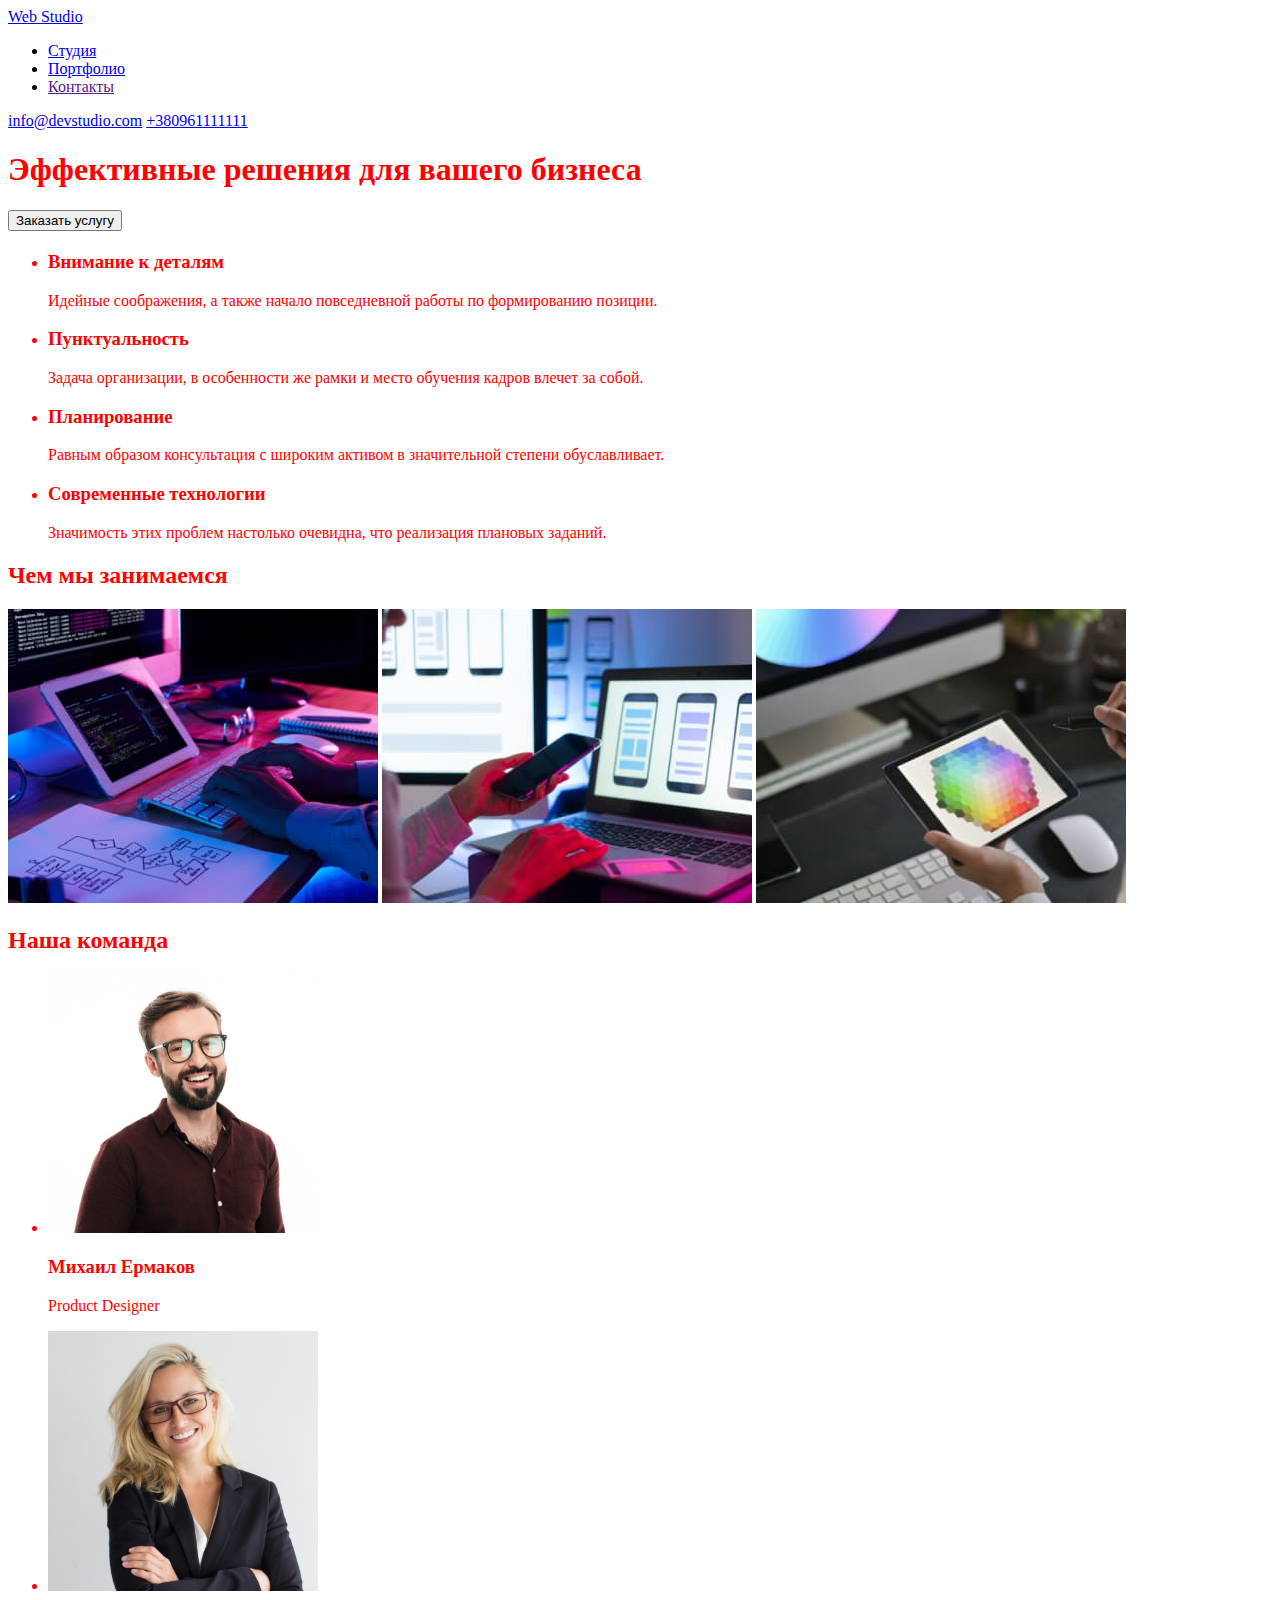
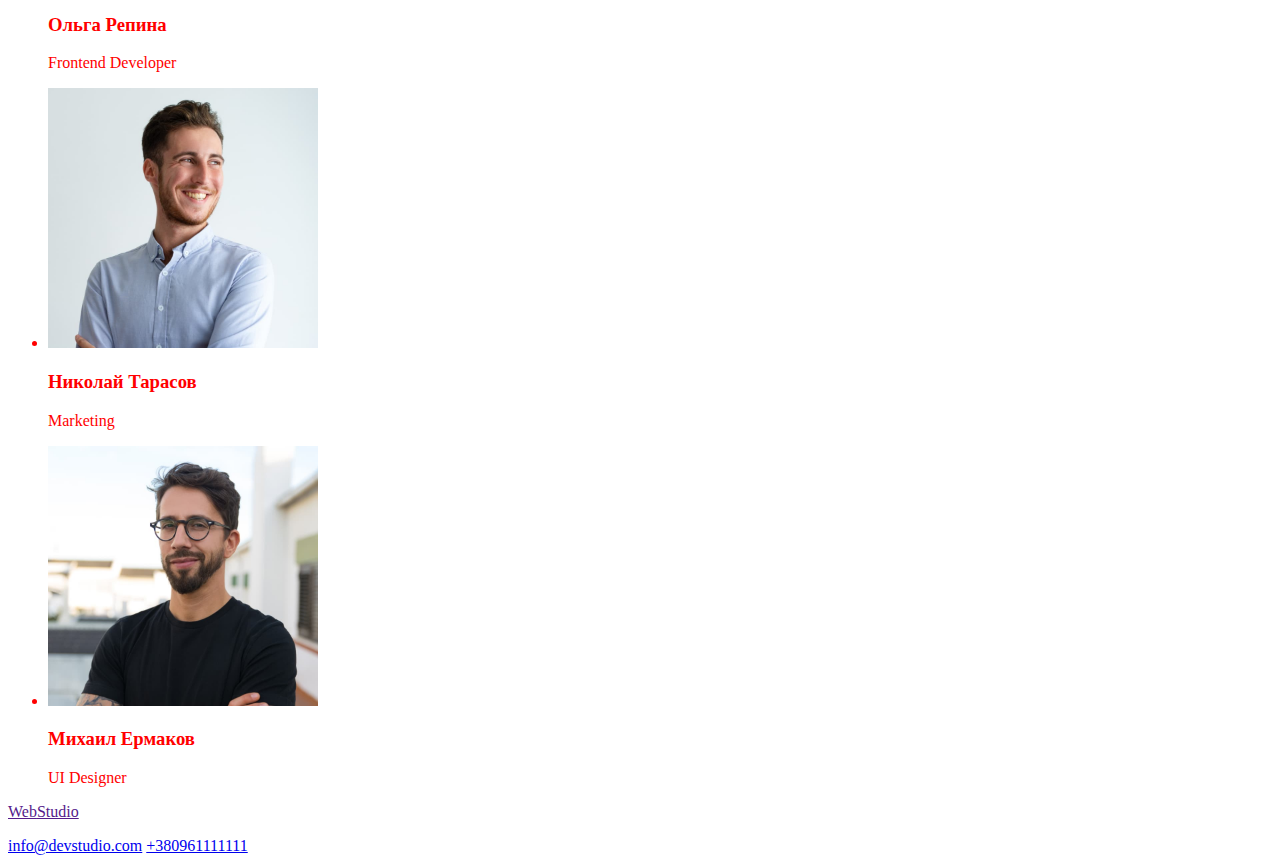
==== index.html @ ea159c8f "+" ====
<!DOCTYPE html>
<html lang="ru">
<head>
    <meta charset="UTF-8">
    <meta http-equiv="X-UA-Compatible" content="IE=edge">
    <meta name="viewport" content="width=device-width, initial-scale=1.0">
<link rel="preconnect" href="https://fonts.googleapis.com">
<link rel="preconnect" href="https://fonts.gstatic.com" crossorigin>
<link href="https://fonts.googleapis.com/css2?family=Raleway:wght@700&family=Roboto:wght@400;500;700&display=swap"
    rel="stylesheet">

    <link rel="stylesheet" href="./css/styles.css">

    <title>WEBStudio</title>
</head>

<body>


  <header>
    <a href="./index.html"> <span class="part_logo"> Web </span>Studio</a>
   
<ul>
    <li>
        <a href="./index.html">Студия</a>
    </li>
    <li>
        <a href="./portfolio.html">Портфолио</a>
    </li>
    <li>
        <a href="">Контакты</a>
    </li>

</ul>

    <nav>
            <a href="mailto:info@devstudio.com">info@devstudio.com</a>
        
        
            <a href="tel:+380961111111">+380961111111</a>

    </nav>
        
    



    </header>

    <main>

    <!--hero-->

    <section>

    <h1>Эффективные решения для вашего бизнеса</h1>

    <button type="button">Заказать услугу</button>
    </section>

    <!--EndHero-->

    <!--ourWork-->

<section>

        <h2><!--hidenTitle--></h2>

    <ul>
        <li><h3>Внимание к деталям</h3>
           
        
        <p>Идейные соображения, а также начало повседневной работы по формированию позиции.</p></li>
        <li><h3>
        Пунктуальность</h3>
        <p>Задача организации, в особенности же рамки и место обучения кадров влечет за собой.</p></li>
    <li>  <h3>Планирование</h3>
        <p>Равным образом консультация с широким активом в значительной степени обуславливает.</p></li>
    <li> <h3>Современные технологии</h3>
        <p>Значимость этих проблем настолько очевидна, что реализация плановых заданий.</p></li>
    </ul>
    
      

    </section>

    <!--EndOurWork-->


    <!--WhatWeDo-->
    <section>

    <h2>Чем мы занимаемся</h2>

    <img width="370" height="294" src="./images/work1.jpg" alt="Создание проекта">

    <img width="370" height="294" src="./images/work2.jpg" alt="Оптимизация проекта">

    <img width="370" height="294" src="./images/work3.jpg" alt="Индивидуальный подход к проекту">

    </section>
    <!--endWhatWeDO-->

    <!--ourTeam-->

<section>

    <h2>
    Наша команда
    </h2>

<ul>
    <li><img width="270" height="260" src="./images/demyanenko.jpg" alt="Игорь Демьяненко">
    <h3>Михаил Ермаков</h3>
<p>Product Designer</p></li>
    <li><img width="270" height="260" src="./images/repina.jpg" alt="Ольга Репина">
    <h3>Ольга Репина</h3>
<p>Frontend Developer</p></li>
    <li><img width="270" height="260" src="./images/tarasov.jpg" alt="Николай Тарасов">
    <h3>Николай Тарасов</h3>
<p>Marketing</p></li>
    <li><img width="270" height="260" src="./images/ermakov.jpg" alt="Михаил Ермаков">
    <h3>Михаил Ермаков</h3>
<p>UI Designer</p></li>
</ul>

    </section>

    </main>

<footer>

    <a href=""><span>Web</span>Studio</a>

    <address>
        <p></p>
    </address>

    <a href="mailto:info@devstudio.com">info@devstudio.com</a>
    <a href="tel:+380961111111">+380961111111</a>




</footer>

 



    
</body>
</html>
---- css/styles.css ----
main {
    color: red;
}  
}
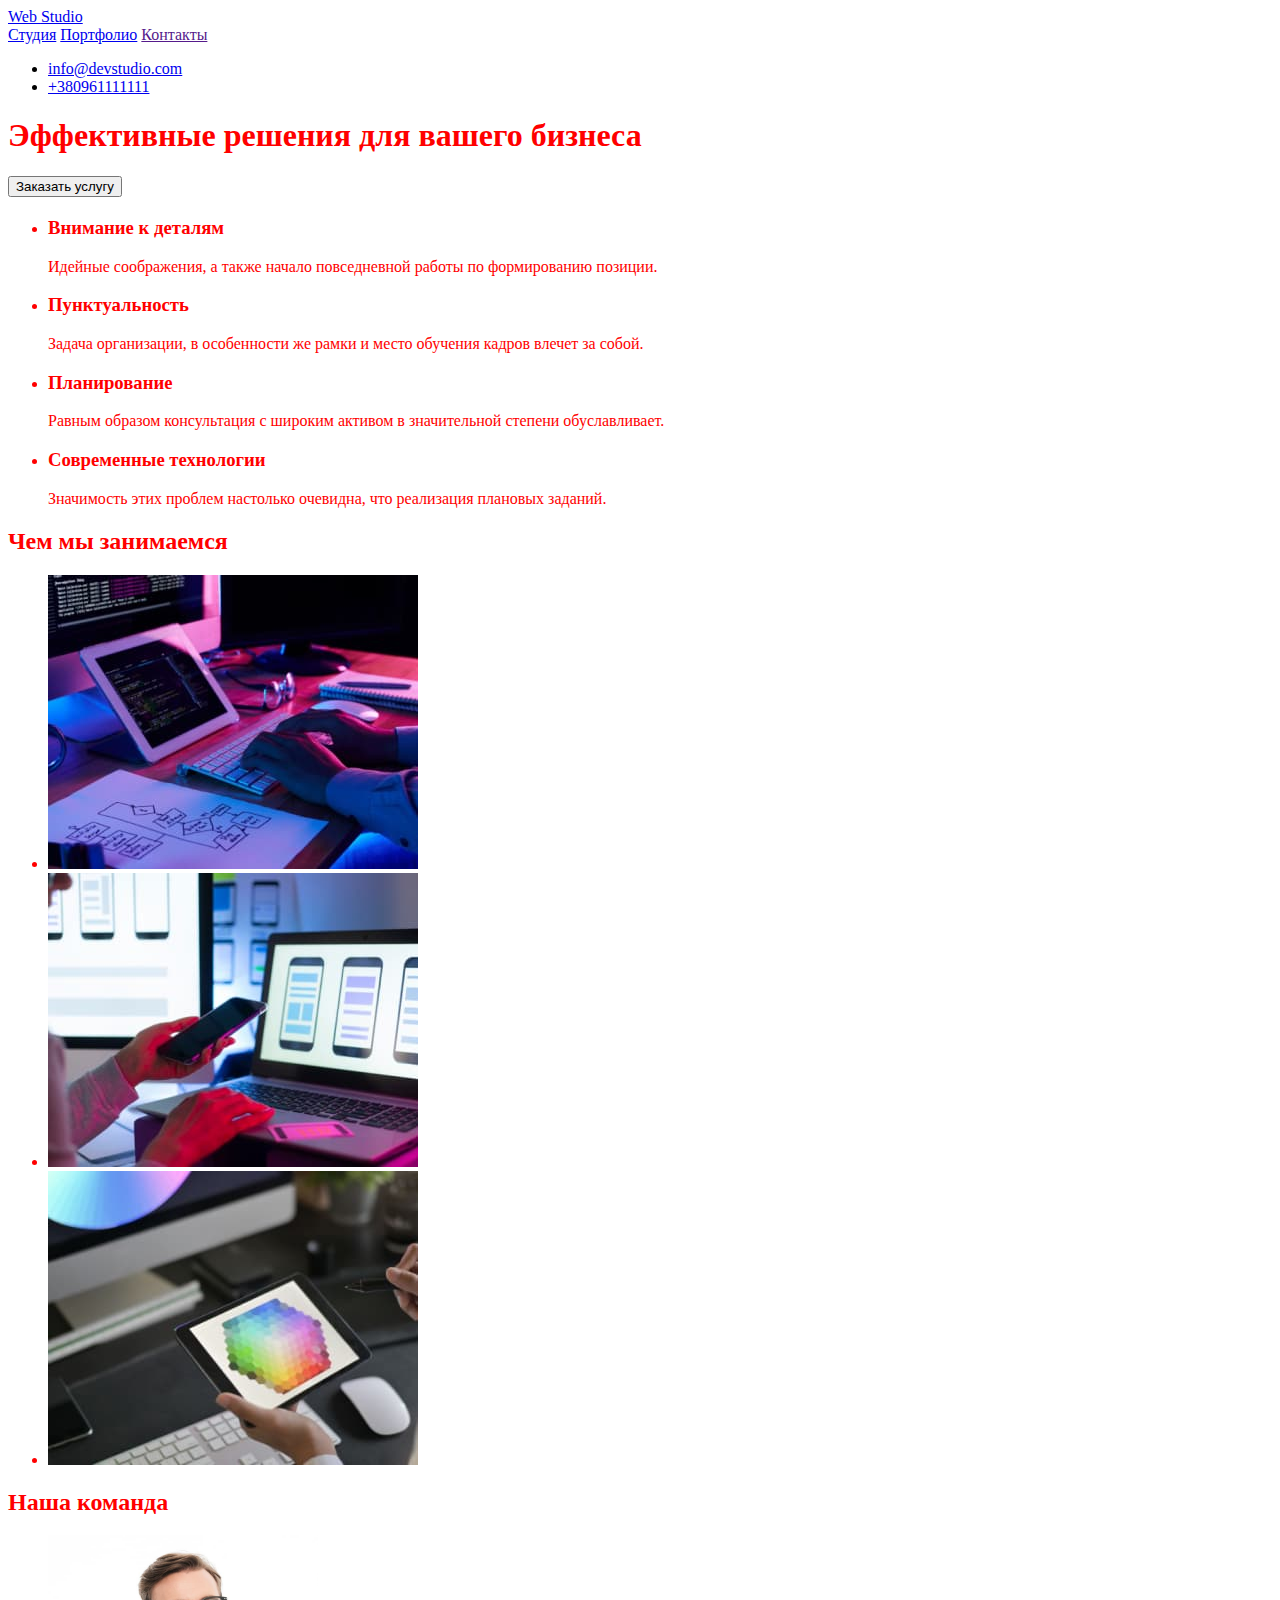
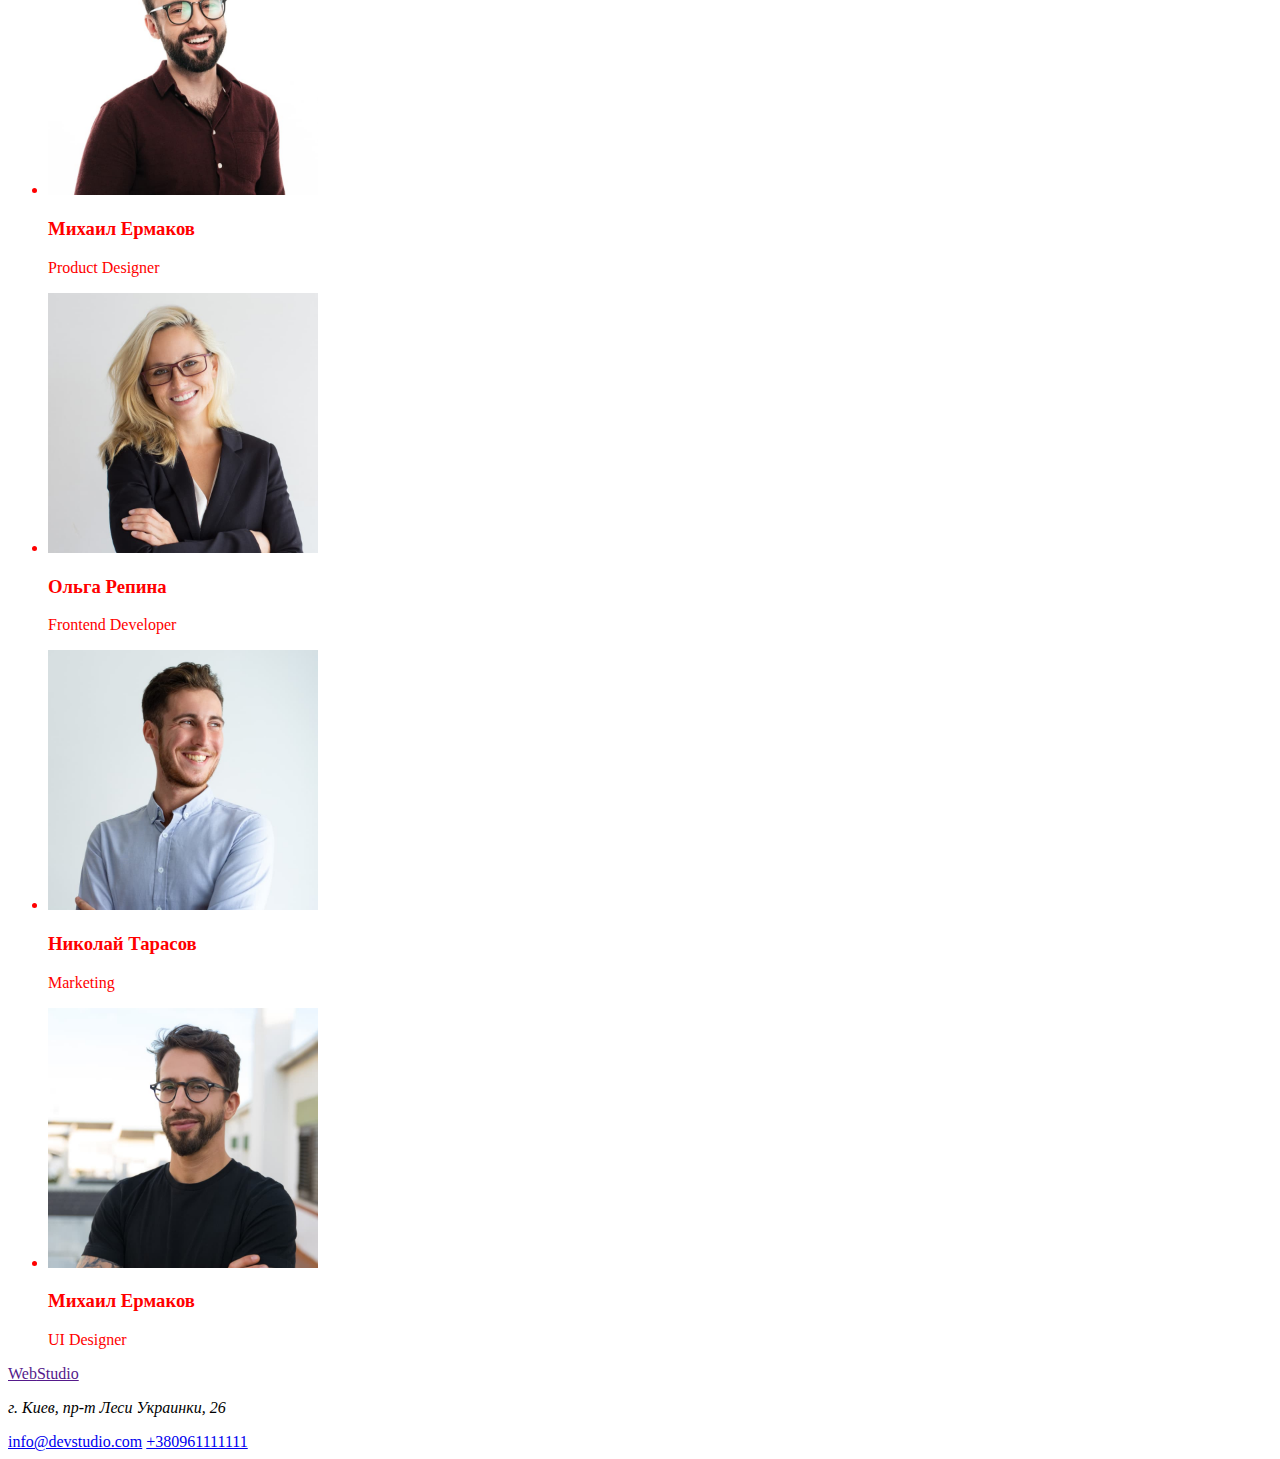
==== commit 8099afcd: "creat root" ====
--- a/index.html
+++ b/index.html
@@ -18,28 +18,27 @@
 
 
   <header>
+
     <a href="./index.html"> <span class="part_logo"> Web </span>Studio</a>
    
-<ul>
-    <li>
+<nav>
+    
         <a href="./index.html">Студия</a>
-    </li>
-    <li>
+    
         <a href="./portfolio.html">Портфолио</a>
-    </li>
-    <li>
+    
         <a href="">Контакты</a>
-    </li>
+    
+</nav>
 
-</ul>
 
-    <nav>
-            <a href="mailto:info@devstudio.com">info@devstudio.com</a>
+    <ul>
+           <li> <a href="mailto:info@devstudio.com">info@devstudio.com</a> </li>
         
         
-            <a href="tel:+380961111111">+380961111111</a>
-
-    </nav>
+           <li> <a href="tel:+380961111111">+380961111111</a> </li>
+    </ul>
+    
         
     
 
@@ -67,17 +66,29 @@
         <h2><!--hidenTitle--></h2>
 
     <ul>
-        <li><h3>Внимание к деталям</h3>
+        <li>
+            <h3>Внимание к деталям</h3>
            
-        
-        <p>Идейные соображения, а также начало повседневной работы по формированию позиции.</p></li>
-        <li><h3>
-        Пунктуальность</h3>
-        <p>Задача организации, в особенности же рамки и место обучения кадров влечет за собой.</p></li>
-    <li>  <h3>Планирование</h3>
-        <p>Равным образом консультация с широким активом в значительной степени обуславливает.</p></li>
-    <li> <h3>Современные технологии</h3>
-        <p>Значимость этих проблем настолько очевидна, что реализация плановых заданий.</p></li>
+        <p>Идейные соображения, а также начало повседневной работы по формированию позиции.</p>
+       </li>
+
+        <li>
+             <h3> Пунктуальность</h3>
+
+        <p>Задача организации, в особенности же рамки и место обучения кадров влечет за собой.</p>
+        </li>
+
+        <li>  
+            <h3>Планирование</h3>
+
+        <p>Равным образом консультация с широким активом в значительной степени обуславливает.</p>
+        </li>
+
+        <li>
+             <h3>Современные технологии</h3>
+
+        <p>Значимость этих проблем настолько очевидна, что реализация плановых заданий.</p>
+        </li>
     </ul>
     
       
@@ -92,11 +103,15 @@
 
     <h2>Чем мы занимаемся</h2>
 
-    <img width="370" height="294" src="./images/work1.jpg" alt="Создание проекта">
+    <ul>
 
-    <img width="370" height="294" src="./images/work2.jpg" alt="Оптимизация проекта">
+      <li>  <img width="370" height="294" src="./images/work1.jpg" alt="Создание проекта"> </li>
 
-    <img width="370" height="294" src="./images/work3.jpg" alt="Индивидуальный подход к проекту">
+      <li>  <img width="370" height="294" src="./images/work2.jpg" alt="Оптимизация проекта"> </li>
+
+    <li> <img width="370" height="294" src="./images/work3.jpg" alt="Индивидуальный подход к проекту"> </li>
+
+    </ul>
 
     </section>
     <!--endWhatWeDO-->
@@ -109,20 +124,33 @@
     Наша команда
     </h2>
 
-<ul>
-    <li><img width="270" height="260" src="./images/demyanenko.jpg" alt="Игорь Демьяненко">
-    <h3>Михаил Ермаков</h3>
-<p>Product Designer</p></li>
-    <li><img width="270" height="260" src="./images/repina.jpg" alt="Ольга Репина">
-    <h3>Ольга Репина</h3>
-<p>Frontend Developer</p></li>
-    <li><img width="270" height="260" src="./images/tarasov.jpg" alt="Николай Тарасов">
-    <h3>Николай Тарасов</h3>
-<p>Marketing</p></li>
-    <li><img width="270" height="260" src="./images/ermakov.jpg" alt="Михаил Ермаков">
-    <h3>Михаил Ермаков</h3>
-<p>UI Designer</p></li>
-</ul>
+    <ul>
+
+        <li><img width="270" height="260" src="./images/demyanenko.jpg" alt="Игорь Демьяненко">
+
+           <h3>Михаил Ермаков</h3>
+
+             <p>Product Designer</p></li>
+
+        <li><img width="270" height="260" src="./images/repina.jpg" alt="Ольга Репина">
+
+           <h3>Ольга Репина</h3>
+
+             <p>Frontend Developer</p></li>
+
+        <li><img width="270" height="260" src="./images/tarasov.jpg" alt="Николай Тарасов">
+
+           <h3>Николай Тарасов</h3>
+
+             <p>Marketing</p></li>
+
+        <li><img width="270" height="260" src="./images/ermakov.jpg" alt="Михаил Ермаков">
+
+           <h3>Михаил Ермаков</h3>
+
+             <p>UI Designer</p></li>
+
+    </ul>
 
     </section>
 
@@ -133,7 +161,7 @@
     <a href=""><span>Web</span>Studio</a>
 
     <address>
-        <p></p>
+        <p>г. Киев, пр-т Леси Украинки, 26</p>
     </address>
 
     <a href="mailto:info@devstudio.com">info@devstudio.com</a>
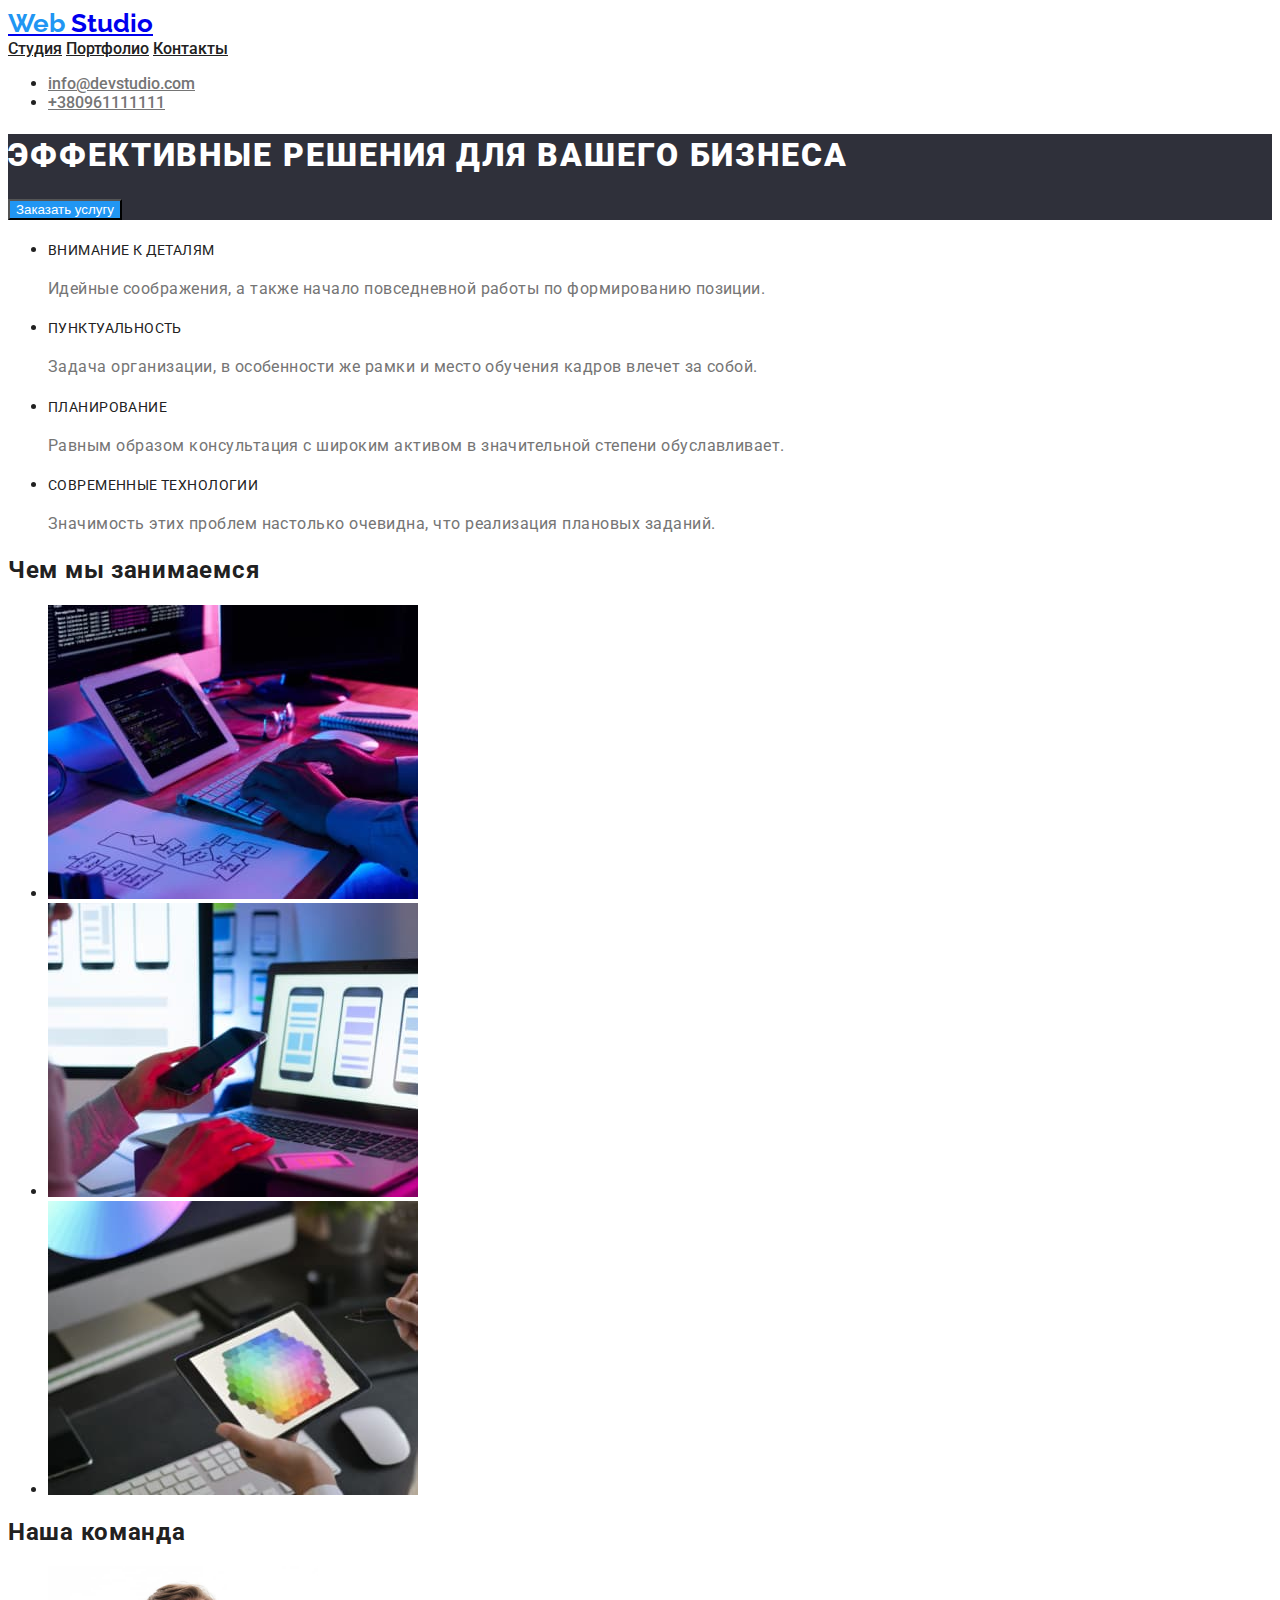
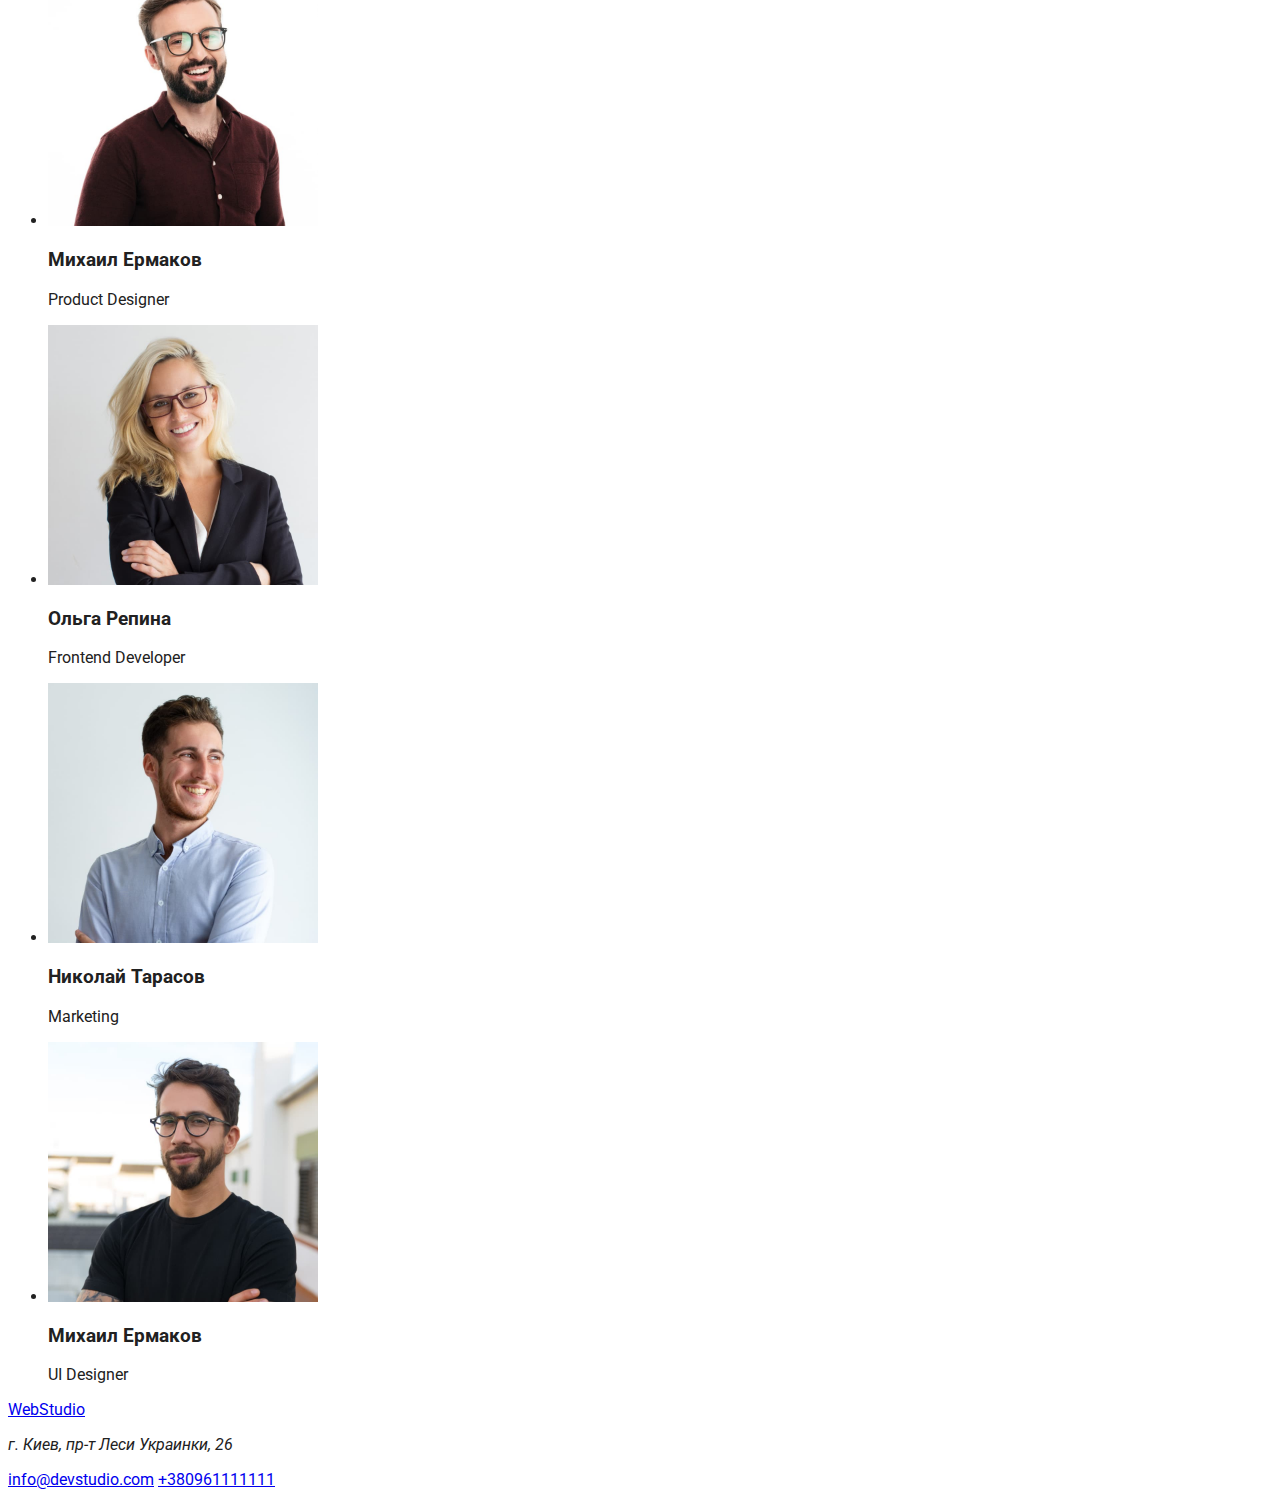
==== commit d8e55bed: "specialist section" ====
--- a/index.html
+++ b/index.html
@@ -19,24 +19,24 @@
 
   <header>
 
-    <a href="./index.html"> <span class="part_logo"> Web </span>Studio</a>
+    <a class="logo" href="./index.html"> <span class="part_logo"> Web </span>Studio</a>
    
-<nav>
+<nav class="nav">
     
-        <a href="./index.html">Студия</a>
+        <a class="nav-link" href="./index.html">Студия</a>
     
-        <a href="./portfolio.html">Портфолио</a>
+        <a class="nav-link" href="./portfolio.html">Портфолио</a>
     
-        <a href="">Контакты</a>
+        <a class="nav-link" href="">Контакты</a>
     
 </nav>
 
 
-    <ul>
-           <li> <a href="mailto:info@devstudio.com">info@devstudio.com</a> </li>
+    <ul class="contact-inf">
+           <li class="contact-inf-item"><a class="contact-inf-link"  href="mailto:info@devstudio.com">info@devstudio.com</a> </li>
         
         
-           <li> <a href="tel:+380961111111">+380961111111</a> </li>
+           <li class="contact-inf-item"><a class="contact-inf-link" href="tel:+380961111111">+380961111111</a> </li>
     </ul>
     
         
@@ -50,11 +50,11 @@
 
     <!--hero-->
 
-    <section>
+    <section class="hero-section">
 
-    <h1>Эффективные решения для вашего бизнеса</h1>
+    <h1 class="hero-title">Эффективные решения для вашего бизнеса</h1>
 
-    <button type="button">Заказать услугу</button>
+    <button class="order-button" type="button">Заказать услугу</button>
     </section>
 
     <!--EndHero-->
@@ -63,31 +63,31 @@
 
 <section>
 
-        <h2><!--hidenTitle--></h2>
+        <h2 class="ourWork-title"><!--hidenTitle--></h2>
 
-    <ul>
-        <li>
-            <h3>Внимание к деталям</h3>
+    <ul class="our-work">
+        <li class="our-work-item">
+            <h3 class="our-work-description_title">Внимание к деталям</h3>
            
-        <p>Идейные соображения, а также начало повседневной работы по формированию позиции.</p>
+        <p class="our-work-description">Идейные соображения, а также начало повседневной работы по формированию позиции.</p>
        </li>
 
-        <li>
-             <h3> Пунктуальность</h3>
+        <li class="our-work-item">
+             <h3 class="our-work-description_title"> Пунктуальность</h3>
 
-        <p>Задача организации, в особенности же рамки и место обучения кадров влечет за собой.</p>
+        <p class="our-work-description">Задача организации, в особенности же рамки и место обучения кадров влечет за собой.</p>
         </li>
 
-        <li>  
-            <h3>Планирование</h3>
+        <li class="our-work-item">  
+            <h3 class="our-work-description_title">Планирование</h3>
 
-        <p>Равным образом консультация с широким активом в значительной степени обуславливает.</p>
+        <p class="our-work-description">Равным образом консультация с широким активом в значительной степени обуславливает.</p>
         </li>
 
-        <li>
-             <h3>Современные технологии</h3>
+        <li class="our-work-item">
+             <h3 class="our-work-description_title">Современные технологии</h3>
 
-        <p>Значимость этих проблем настолько очевидна, что реализация плановых заданий.</p>
+        <p class="our-work-description">Значимость этих проблем настолько очевидна, что реализация плановых заданий.</p>
         </li>
     </ul>
     
@@ -99,17 +99,17 @@
 
 
     <!--WhatWeDo-->
-    <section>
+    <section class="what-we-do-section">
 
-    <h2>Чем мы занимаемся</h2>
+    <h2 class="what-we-do_titile accent-title">Чем мы занимаемся</h2>
 
-    <ul>
+    <ul class="what-we-do_img-list">
 
-      <li>  <img width="370" height="294" src="./images/work1.jpg" alt="Создание проекта"> </li>
+      <li class="what-we-do-item">  <img width="370" height="294" src="./images/work1.jpg" alt="Создание проекта"> </li>
 
-      <li>  <img width="370" height="294" src="./images/work2.jpg" alt="Оптимизация проекта"> </li>
+      <li class="what-we-do-item">  <img width="370" height="294" src="./images/work2.jpg" alt="Оптимизация проекта"> </li>
 
-    <li> <img width="370" height="294" src="./images/work3.jpg" alt="Индивидуальный подход к проекту"> </li>
+      <li class="what-we-do-item"> <img width="370" height="294" src="./images/work3.jpg" alt="Индивидуальный подход к проекту"> </li>
 
     </ul>
 
@@ -118,11 +118,9 @@
 
     <!--ourTeam-->
 
-<section>
+<section class="our-team-section">
 
-    <h2>
-    Наша команда
-    </h2>
+    <h2 class="our-team-title accent-title">Наша команда </h2>
 
     <ul>
 
@@ -158,7 +156,7 @@
 
 <footer>
 
-    <a href=""><span>Web</span>Studio</a>
+    <a href="./index.html"><span>Web</span>Studio</a>
 
     <address>
         <p>г. Киев, пр-т Леси Украинки, 26</p>
--- a/css/styles.css
+++ b/css/styles.css
@@ -1,4 +1,102 @@
-main {
-    color: red;
-}  
-}+:root {
+  /*======fontsVariable=====*/
+  --main_font-weight: 400;
+  --secondary_font-weight: 700;
+  --third_font-weight: 500;
+  --main_font-size: 14 px;
+  --secondary_font-size: 16 px;
+  /*=======================*/
+
+  /*====colorPalette=======*/
+  --first_color-txt: #212121;
+  --secondary_color-txt: #757575;
+  --third_color-txt: #ffffff;
+  --first-bg-color: #2f303a;
+  --secondary-bg-color: #f5f4fa;
+  --button-accent-color: #2196f3;
+  /*========================*/
+}
+
+/*======components=========*/
+.accent-title {
+  font-weight: var(--secondary_font-weight);
+  font-size: 36 px;
+  line-height: 1.16;
+  letter-spacing: 0.03em;
+}
+
+body {
+  font-family: 'roboto', sans-serif;
+  color: var(--first_color-txt);
+}
+
+/*=========logo==========*/
+.logo {
+  font-family: raleway, sans-serif;
+  font-weight: var(--secondary_font-weight);
+  font-size: 26px;
+  line-height: 1.19;
+}
+.part_logo {
+  color: var(--button-accent-color);
+}
+/*=========end logo======*/
+
+/*========header=========*/
+.nav-link {
+  color: inherit;
+  font-weight: var(--third_font-weight);
+  font-size: 14 px;
+  line-height: 1.14;
+}
+.nav-link:focus,
+.nav-link:hover {
+  color: var(--button-accent-color);
+}
+
+.contact-inf-link {
+  color: var(--secondary_color-txt);
+  font-weight: var(--third_font-weight);
+  font-size: 14 px;
+  line-height: 1.14;
+}
+.contact-inf-link:hover,
+.contact-inf-link:focus {
+  color: #2196f3;
+}
+/*==========end header====*/
+
+/*=========hero===========*/
+.hero-section {
+  background-color: var(--first-bg-color);
+}
+.hero-title {
+  color: var(--third_color-txt);
+  font-weight: 900;
+  line-height: 1.36;
+  font-size: 44 px;
+  letter-spacing: 0.06em;
+  text-transform: uppercase;
+}
+.order-button {
+  background-color: var(--button-accent-color);
+  color: var(--third_color-txt);
+}
+/*=========end hero=========*/
+
+/*========our work==========*/
+.our-work-description_title {
+  font-weight: var(--secondary_font-size);
+  font-size: 14px;
+  line-height: 1.14;
+  letter-spacing: 0.03em;
+  text-transform: uppercase;
+}
+.our-work-description {
+  font-size: 14 px;
+  line-height: 1.71;
+  color: var(--secondary_color-txt);
+  letter-spacing: 0.03em;
+}
+.what-we-do_titile {
+}
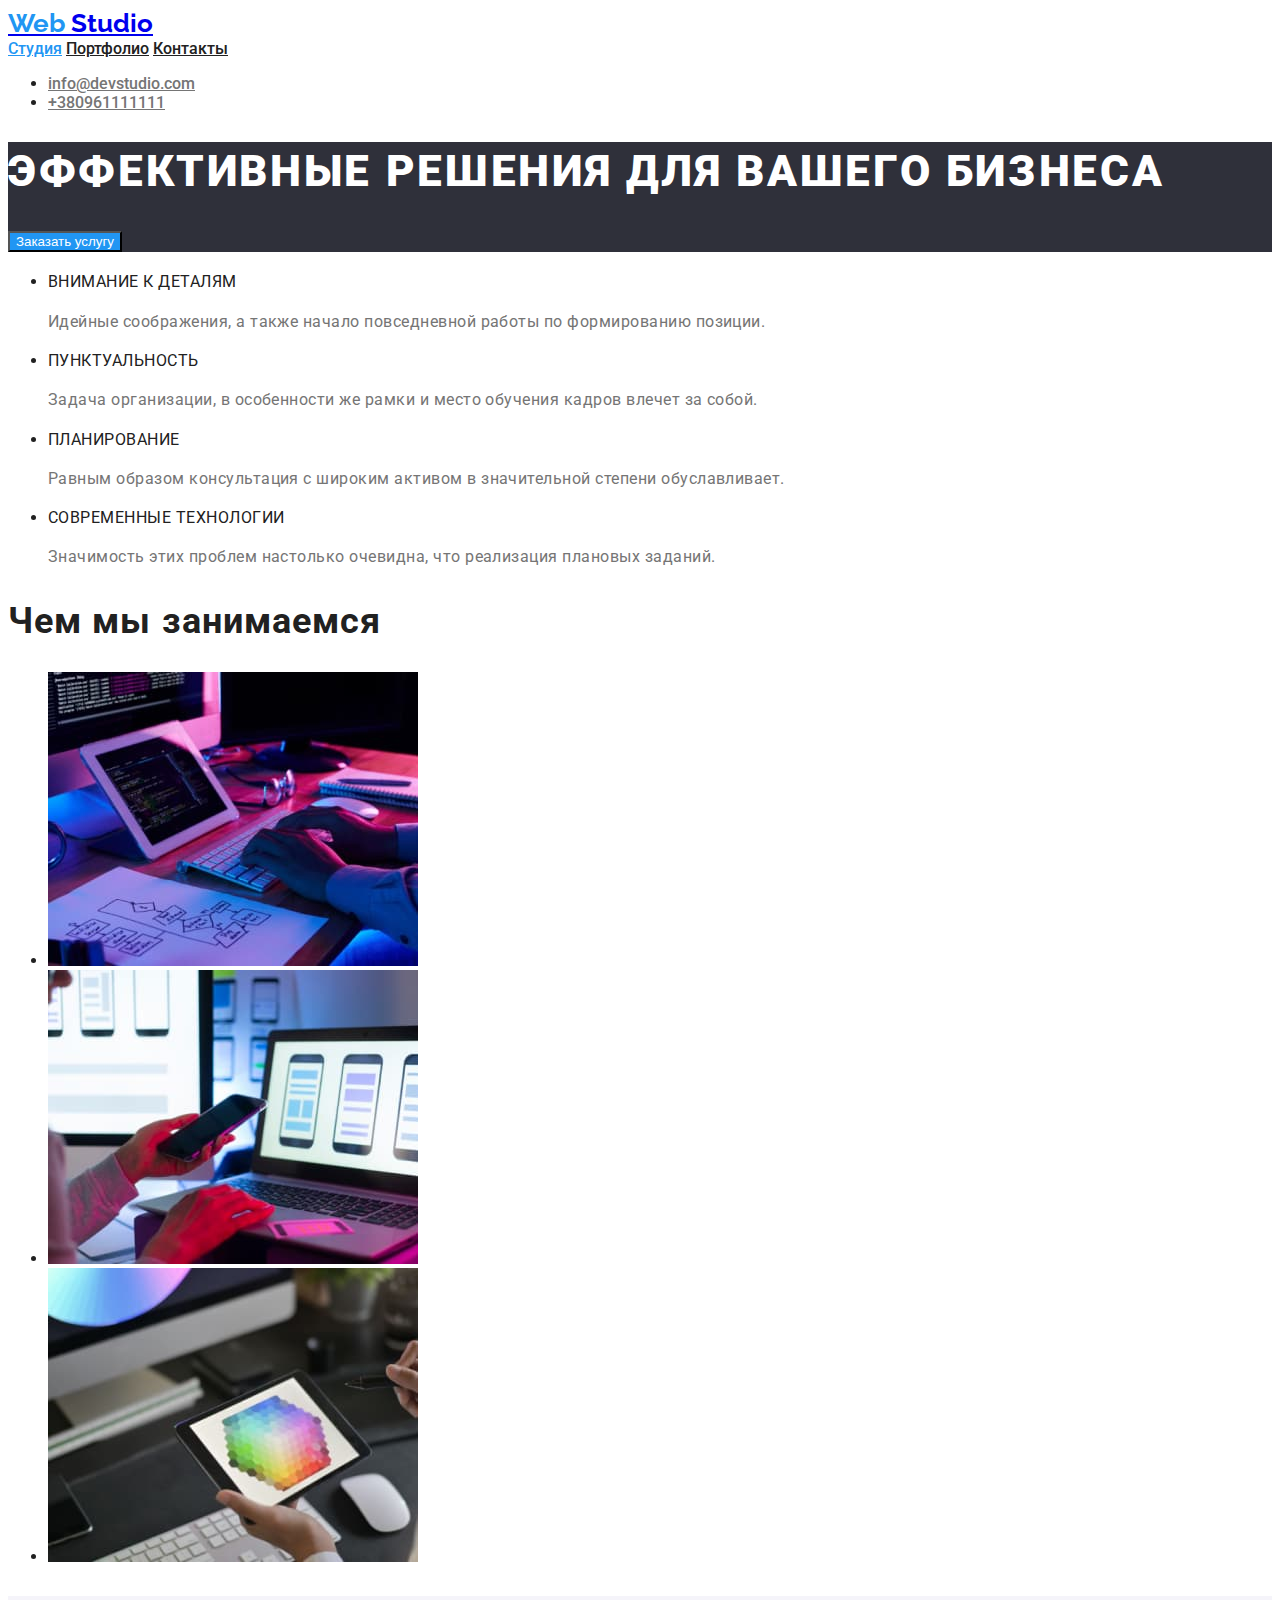
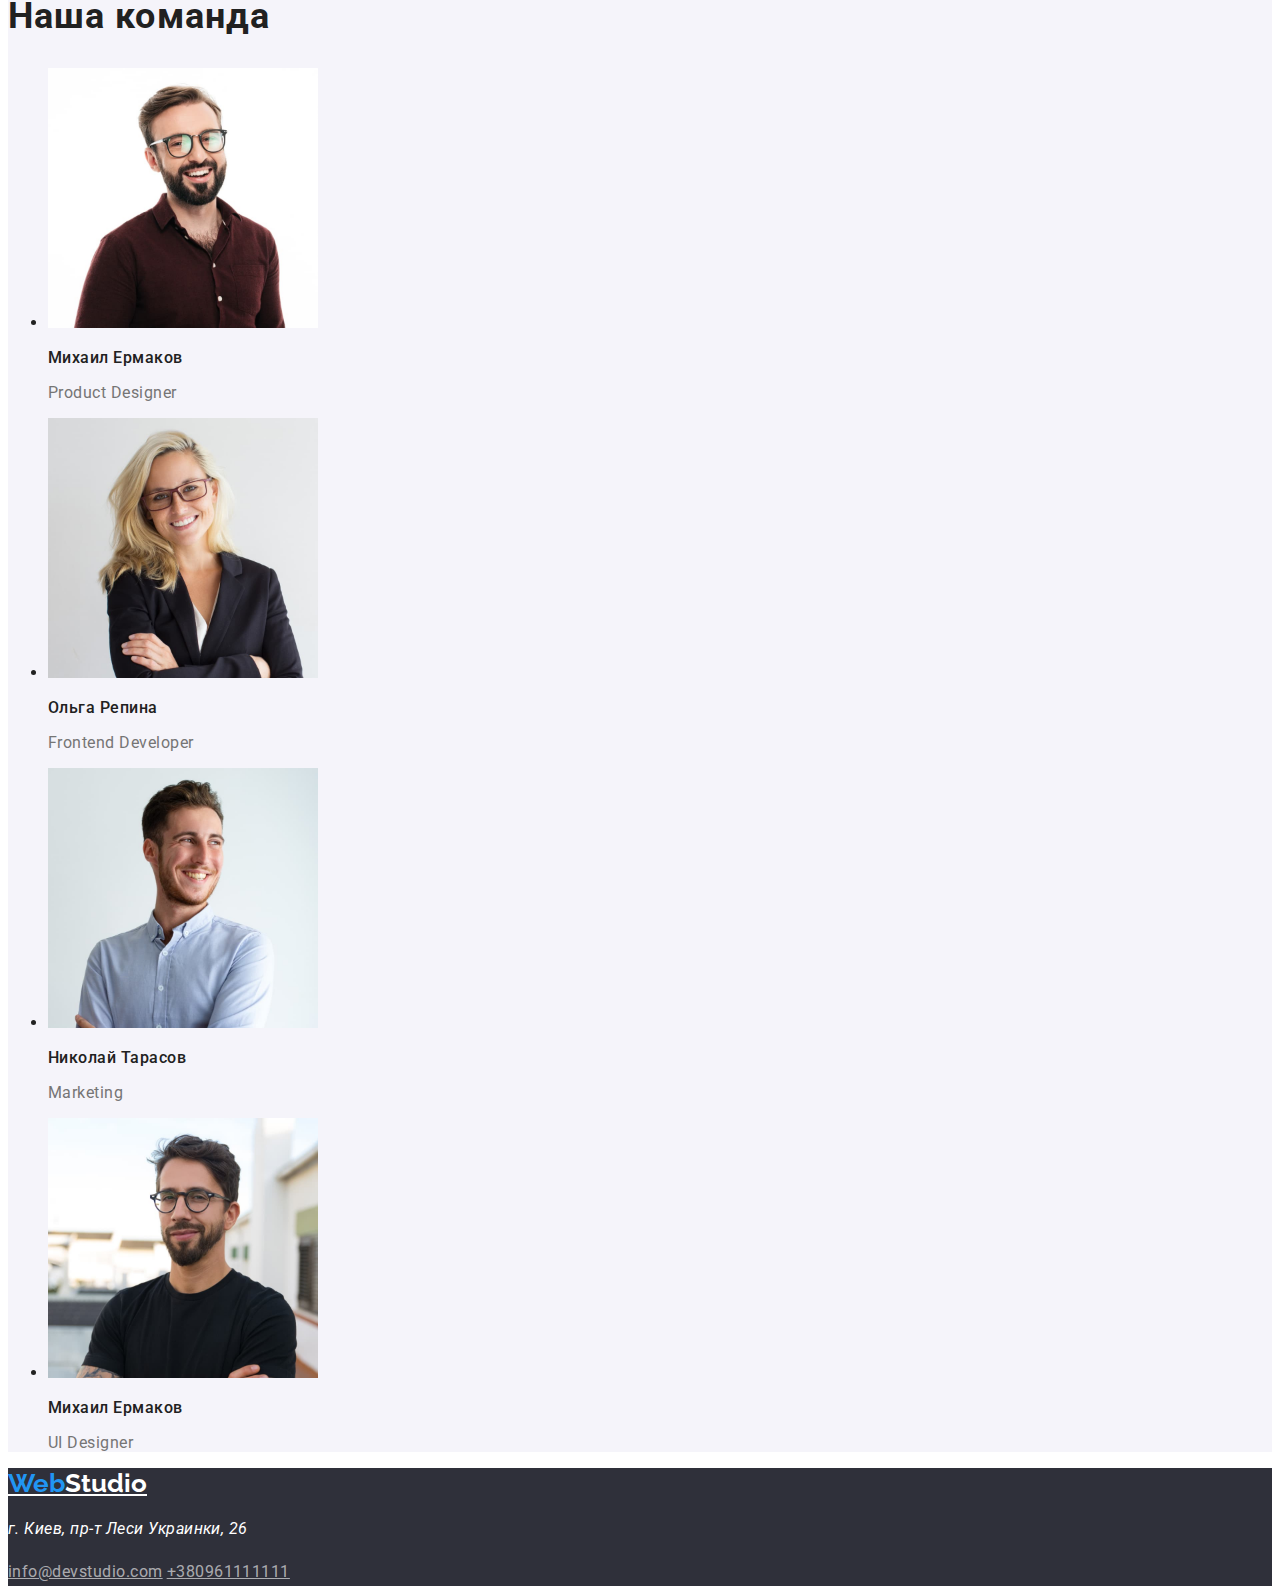
==== commit 8d13d8d5: "=" ====
--- a/index.html
+++ b/index.html
@@ -23,7 +23,7 @@
    
 <nav class="nav">
     
-        <a class="nav-link" href="./index.html">Студия</a>
+        <a class="nav-link active" href="./index.html">Студия</a>
     
         <a class="nav-link" href="./portfolio.html">Портфолио</a>
     
@@ -122,31 +122,31 @@
 
     <h2 class="our-team-title accent-title">Наша команда </h2>
 
-    <ul>
+    <ul class="specialists-list">
 
-        <li><img width="270" height="260" src="./images/demyanenko.jpg" alt="Игорь Демьяненко">
+        <li class="specialists-item"><img width="270" height="260" src="./images/demyanenko.jpg" alt="Игорь Демьяненко">
 
-           <h3>Михаил Ермаков</h3>
+           <h3 class="specialists-name">Михаил Ермаков</h3>
 
-             <p>Product Designer</p></li>
+             <p class="card-description">Product Designer</p></li>
 
-        <li><img width="270" height="260" src="./images/repina.jpg" alt="Ольга Репина">
+        <li class="specialists-item"><img width="270" height="260" src="./images/repina.jpg" alt="Ольга Репина">
 
-           <h3>Ольга Репина</h3>
+           <h3 class="specialists-name">Ольга Репина</h3>
 
-             <p>Frontend Developer</p></li>
+             <p class="card-description">Frontend Developer</p></li>
 
-        <li><img width="270" height="260" src="./images/tarasov.jpg" alt="Николай Тарасов">
+        <li class="specialists-item"><img width="270" height="260" src="./images/tarasov.jpg" alt="Николай Тарасов">
 
-           <h3>Николай Тарасов</h3>
+           <h3 class="specialists-name">Николай Тарасов</h3>
 
-             <p>Marketing</p></li>
+             <p class="card-description">Marketing</p></li>
 
-        <li><img width="270" height="260" src="./images/ermakov.jpg" alt="Михаил Ермаков">
+        <li class="specialists-item"><img width="270" height="260" src="./images/ermakov.jpg" alt="Михаил Ермаков">
 
-           <h3>Михаил Ермаков</h3>
+           <h3 class="specialists-name">Михаил Ермаков</h3>
 
-             <p>UI Designer</p></li>
+             <p class="card-description">UI Designer</p></li>
 
     </ul>
 
@@ -154,16 +154,16 @@
 
     </main>
 
-<footer>
+<footer class="footer-section">
 
-    <a href="./index.html"><span>Web</span>Studio</a>
+    <a class="logo-dark-theme logo" href="./index.html"><span class="part_logo">Web</span>Studio</a>
 
-    <address>
-        <p>г. Киев, пр-т Леси Украинки, 26</p>
+    <address class="adress-section">
+        <p class="adress_description">г. Киев, пр-т Леси Украинки, 26</p>
     </address>
 
-    <a href="mailto:info@devstudio.com">info@devstudio.com</a>
-    <a href="tel:+380961111111">+380961111111</a>
+    <a class="contact-inf-item_dark" href="mailto:info@devstudio.com">info@devstudio.com</a>
+    <a class="contact-inf-item_dark" href="tel:+380961111111">+380961111111</a>
 
 
 
--- a/css/styles.css
+++ b/css/styles.css
@@ -20,14 +20,23 @@
 /*======components=========*/
 .accent-title {
   font-weight: var(--secondary_font-weight);
-  font-size: 36 px;
+  font-size: 36px;
   line-height: 1.16;
+  letter-spacing: 0.03em;
+}
+.card-description {
+  color: var(--secondary_color-txt);
+  font-size: var(--secondary_font-size);
+  line-height: 1.19;
   letter-spacing: 0.03em;
 }
 
 body {
   font-family: 'roboto', sans-serif;
   color: var(--first_color-txt);
+}
+.active {
+  color: var(--button-accent-color);
 }
 
 /*=========logo==========*/
@@ -40,13 +49,16 @@
 .part_logo {
   color: var(--button-accent-color);
 }
+.logo-dark-theme {
+  color: var(--third_color-txt);
+}
 /*=========end logo======*/
 
 /*========header=========*/
 .nav-link {
   color: inherit;
   font-weight: var(--third_font-weight);
-  font-size: 14 px;
+  font-size: var(--main_font-size);
   line-height: 1.14;
 }
 .nav-link:focus,
@@ -57,12 +69,16 @@
 .contact-inf-link {
   color: var(--secondary_color-txt);
   font-weight: var(--third_font-weight);
-  font-size: 14 px;
+  font-size: var(--main_font-size);
   line-height: 1.14;
 }
 .contact-inf-link:hover,
 .contact-inf-link:focus {
   color: #2196f3;
+}
+
+.active {
+  color: var(--button-accent-color);
 }
 /*==========end header====*/
 
@@ -74,7 +90,7 @@
   color: var(--third_color-txt);
   font-weight: 900;
   line-height: 1.36;
-  font-size: 44 px;
+  font-size: 44px;
   letter-spacing: 0.06em;
   text-transform: uppercase;
 }
@@ -87,16 +103,71 @@
 /*========our work==========*/
 .our-work-description_title {
   font-weight: var(--secondary_font-size);
-  font-size: 14px;
+  font-size: var(--main_font-size);
   line-height: 1.14;
   letter-spacing: 0.03em;
   text-transform: uppercase;
 }
 .our-work-description {
-  font-size: 14 px;
+  font-size: var(--main_font-size);
   line-height: 1.71;
   color: var(--secondary_color-txt);
   letter-spacing: 0.03em;
 }
-.what-we-do_titile {
+/*====end our work=========*/
+
+/*=====our team===========*/
+.our-team-section {
+  background-color: var(--secondary-bg-color);
 }
+
+.specialists-name {
+  font-weight: var(--third_font-weight);
+  font-size: var(--secondary_font-size);
+  line-height: 1.19;
+  letter-spacing: 0.03em;
+}
+
+/*=======end our team=====*/
+
+/*=======footer===========*/
+.footer-section {
+  background-color: var(--first-bg-color);
+}
+.adress_description {
+  color: var(--third_color-txt);
+  font-size: var(--main_font-size);
+  line-height: 1.71;
+  letter-spacing: 0.03em;
+}
+.contact-inf-item_dark {
+  color: rgba(255, 255, 255, 0.6);
+  font-size: var(--main_font-size);
+  line-height: 1.71;
+  letter-spacing: 0.03em;
+}
+/*========end our team=====*/
+
+/*!!!!!!!!!Portfolio!!!!!!!*/
+
+/*====portfolio buttons====*/
+.products-button {
+  font-weight: var(--third_font-weight);
+  font-size: var(--secondary_font-size);
+  line-height: 1.62;
+}
+.products-button:hover,
+.products-button:focus {
+  background-color: var(--button-accent-color);
+  color: var(--third_color-txt);
+}
+
+.products-card-name {
+  font-weight: var(--secondary_font-weight);
+  font-size: 18px;
+  line-height: 2;
+  letter-spacing: 0.06em;
+}
+.product-card-description p {
+  line-height: 1.87;
+}
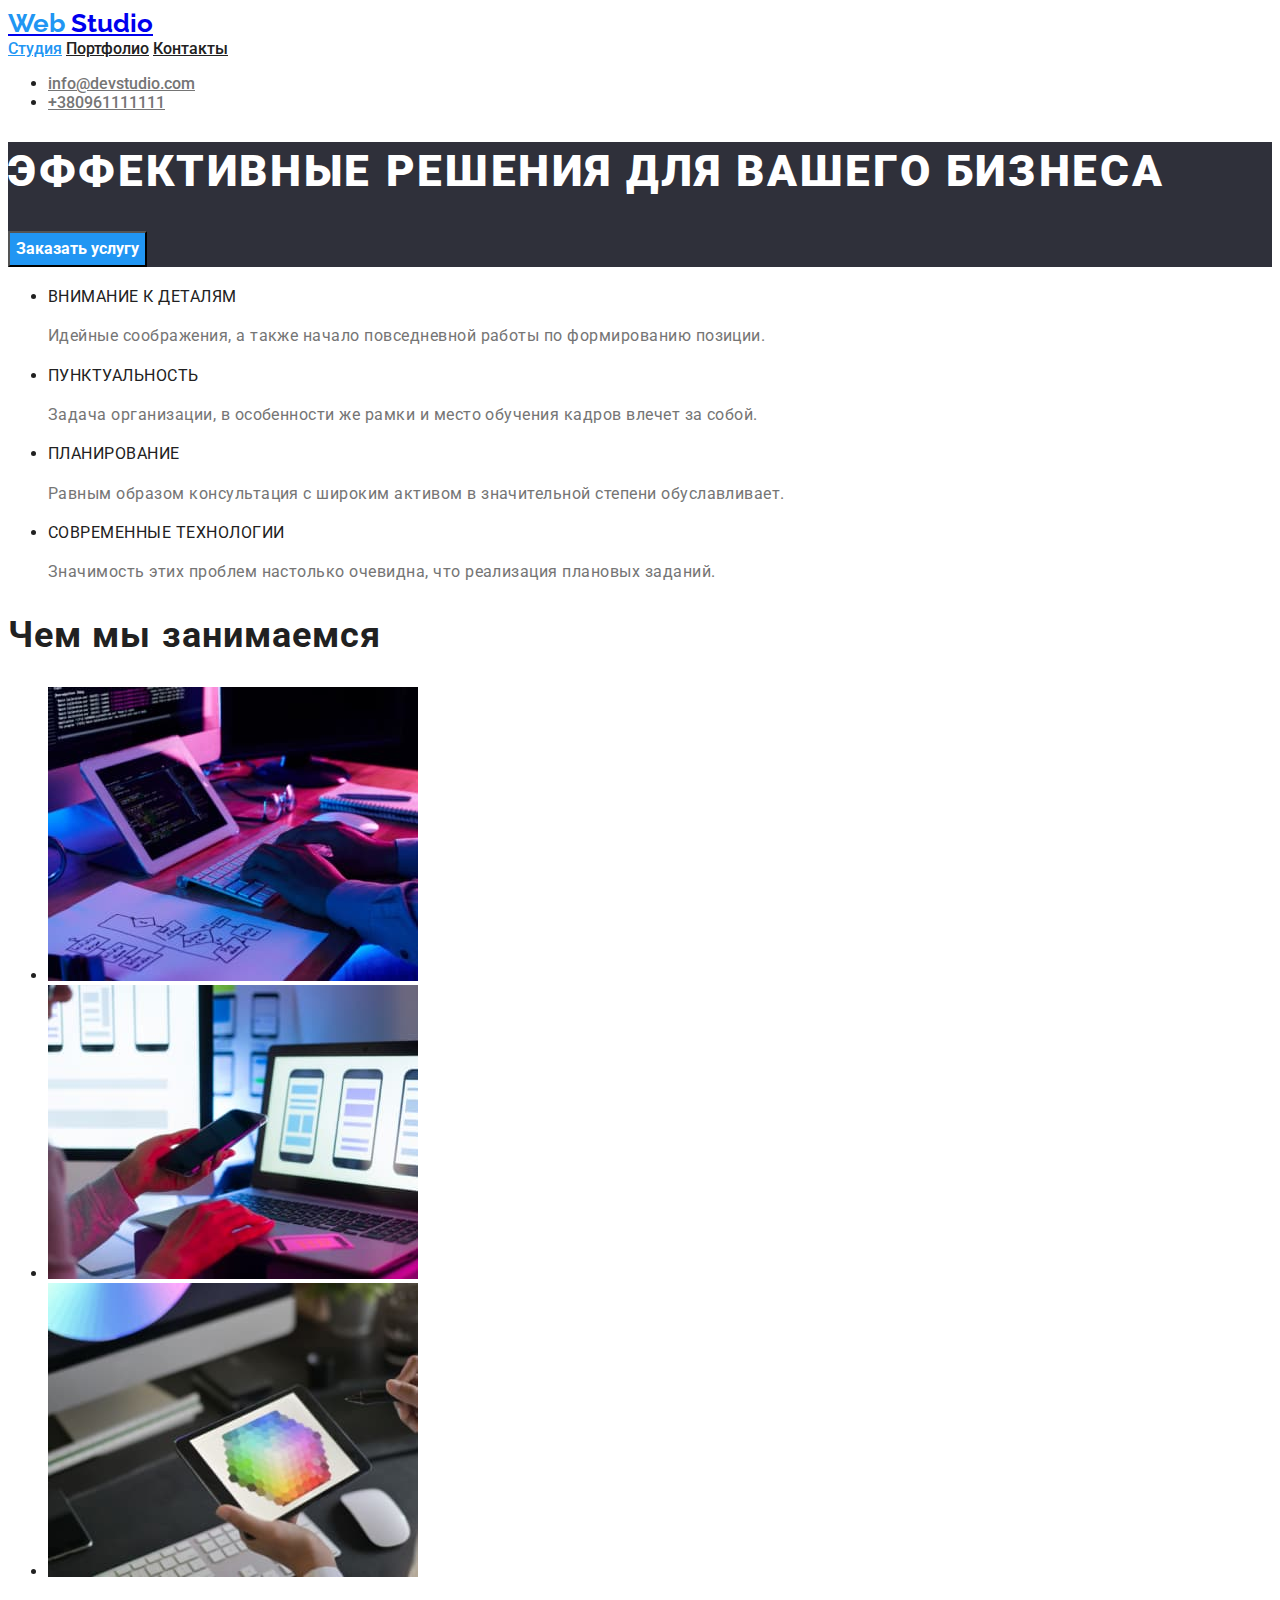
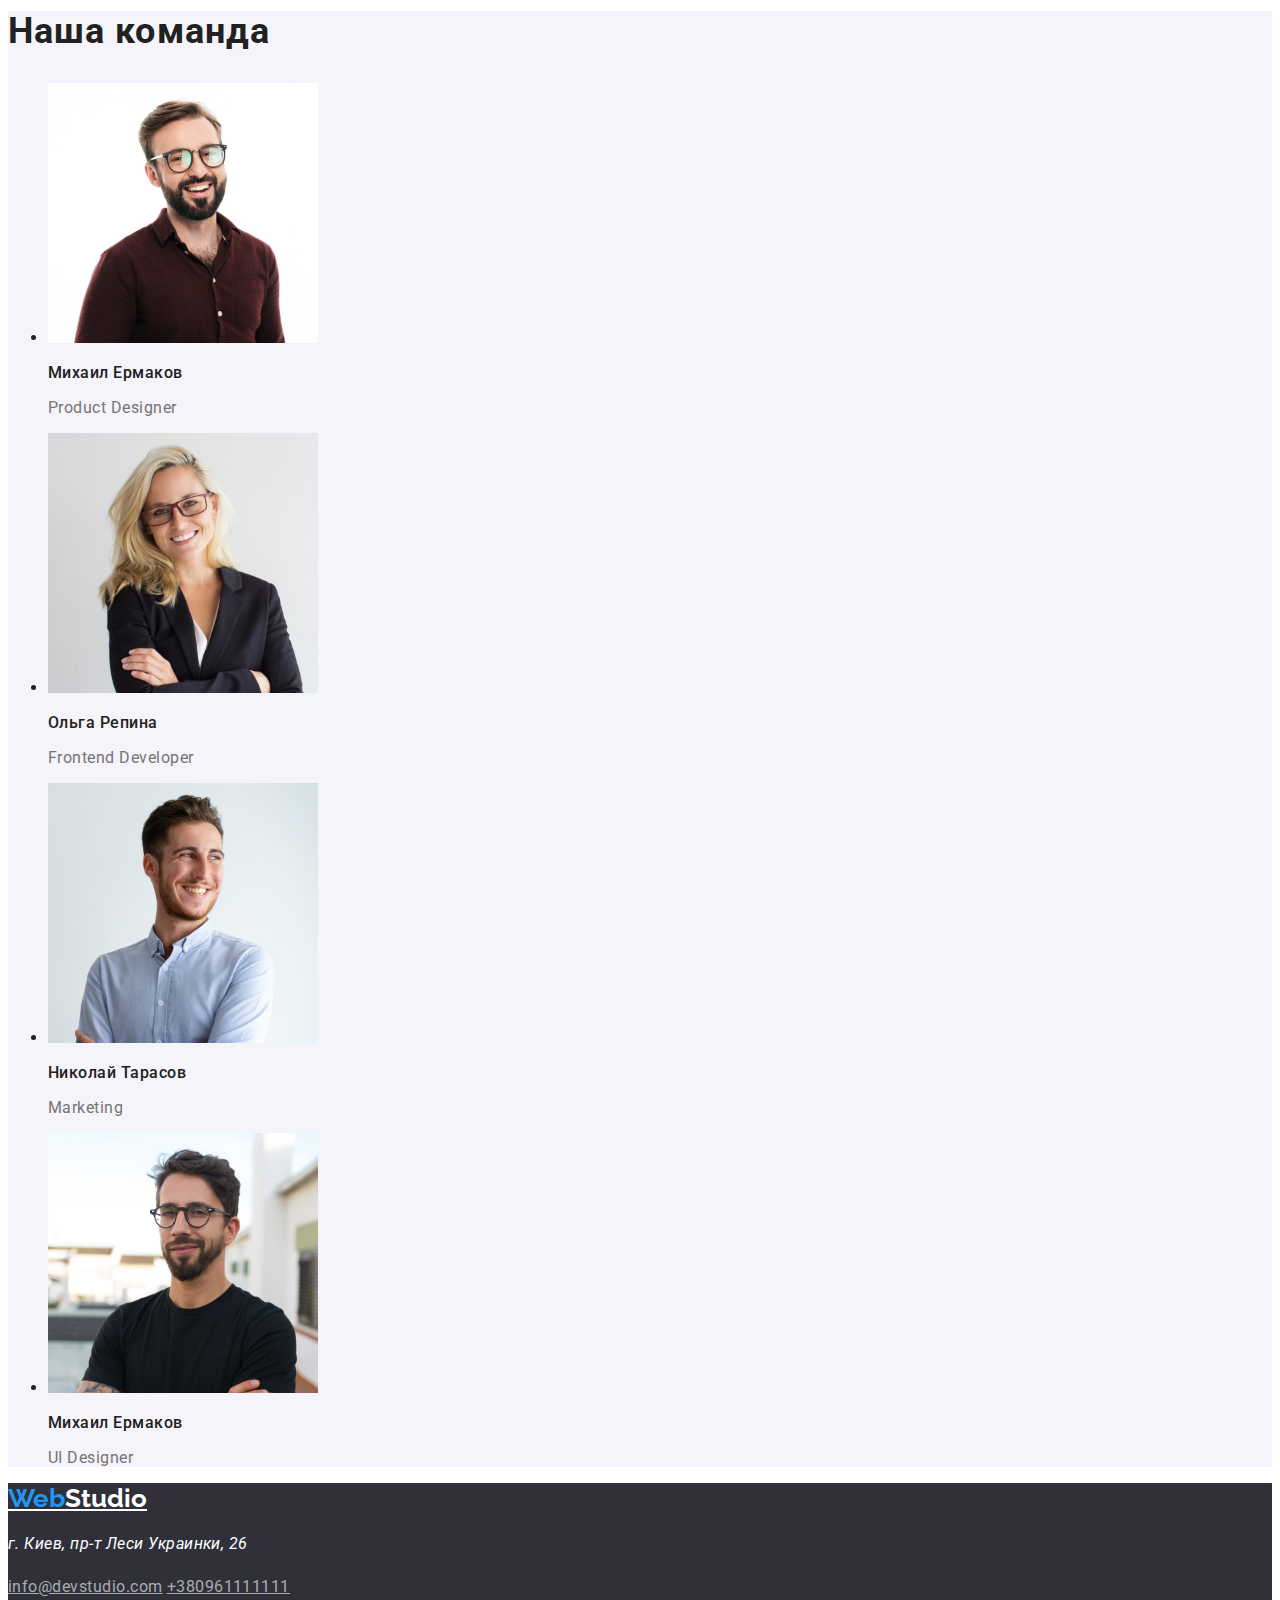
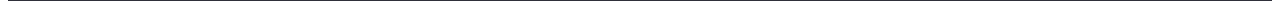
==== commit fcbc1b13: "buttons change" ====
--- a/index.html
+++ b/index.html
@@ -16,34 +16,21 @@
 
 <body>
 
-
   <header>
 
     <a class="logo" href="./index.html"> <span class="part_logo"> Web </span>Studio</a>
    
 <nav class="nav">
-    
         <a class="nav-link active" href="./index.html">Студия</a>
-    
         <a class="nav-link" href="./portfolio.html">Портфолио</a>
-    
         <a class="nav-link" href="">Контакты</a>
-    
 </nav>
-
 
     <ul class="contact-inf">
            <li class="contact-inf-item"><a class="contact-inf-link"  href="mailto:info@devstudio.com">info@devstudio.com</a> </li>
-        
-        
            <li class="contact-inf-item"><a class="contact-inf-link" href="tel:+380961111111">+380961111111</a> </li>
     </ul>
     
-        
-    
-
-
-
     </header>
 
     <main>
@@ -91,12 +78,9 @@
         </li>
     </ul>
     
-      
-
     </section>
 
     <!--EndOurWork-->
-
 
     <!--WhatWeDo-->
     <section class="what-we-do-section">
@@ -165,15 +149,7 @@
     <a class="contact-inf-item_dark" href="mailto:info@devstudio.com">info@devstudio.com</a>
     <a class="contact-inf-item_dark" href="tel:+380961111111">+380961111111</a>
 
-
-
-
 </footer>
 
- 
-
-
-
-    
 </body>
 </html>--- a/css/styles.css
+++ b/css/styles.css
@@ -18,6 +18,7 @@
 }
 
 /*======components=========*/
+
 .accent-title {
   font-weight: var(--secondary_font-weight);
   font-size: 36px;
@@ -95,6 +96,10 @@
   text-transform: uppercase;
 }
 .order-button {
+  font-family: inherit;
+  font-weight: var(--secondary_font-weight);
+  font-size: var(--secondary_font-size);
+  line-height: 1.87;
   background-color: var(--button-accent-color);
   color: var(--third_color-txt);
 }
@@ -152,6 +157,8 @@
 
 /*====portfolio buttons====*/
 .products-button {
+  font-family: inherit;
+  background-color: var(--secondary-bg-color);
   font-weight: var(--third_font-weight);
   font-size: var(--secondary_font-size);
   line-height: 1.62;
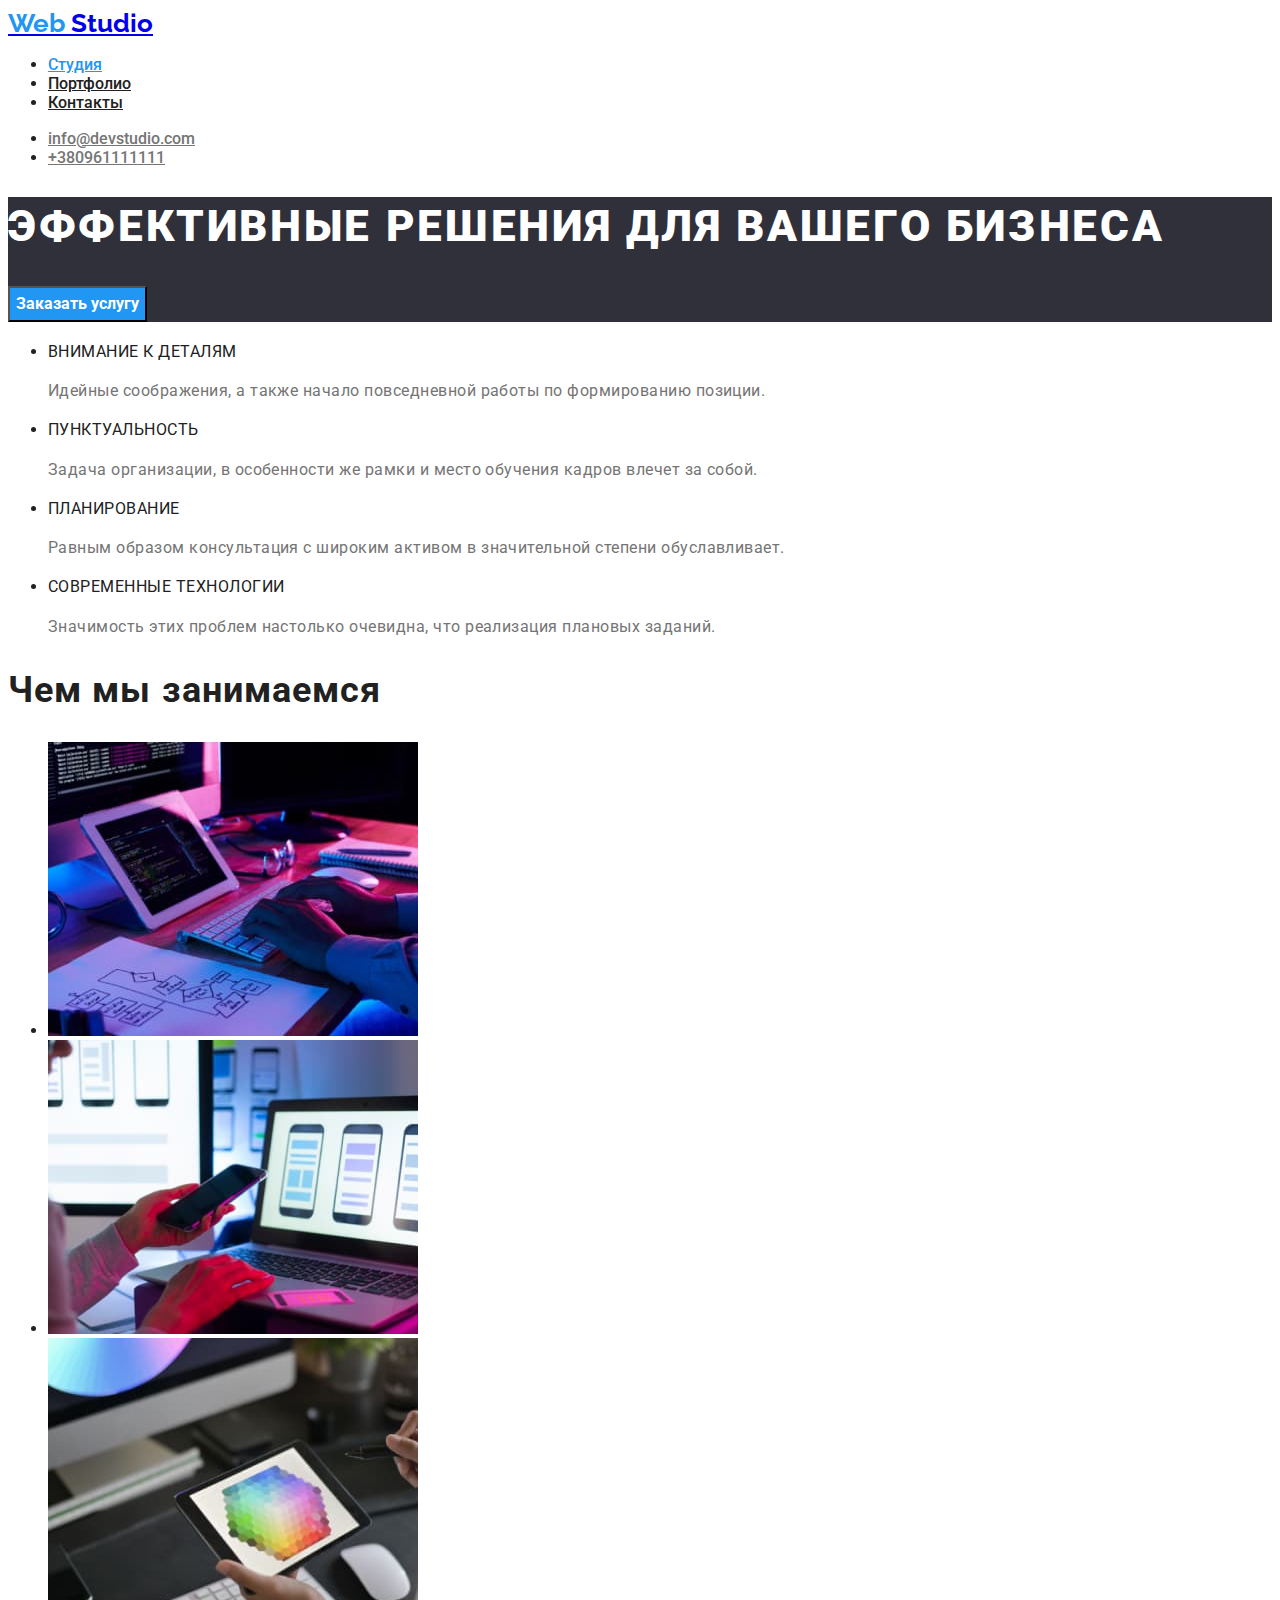
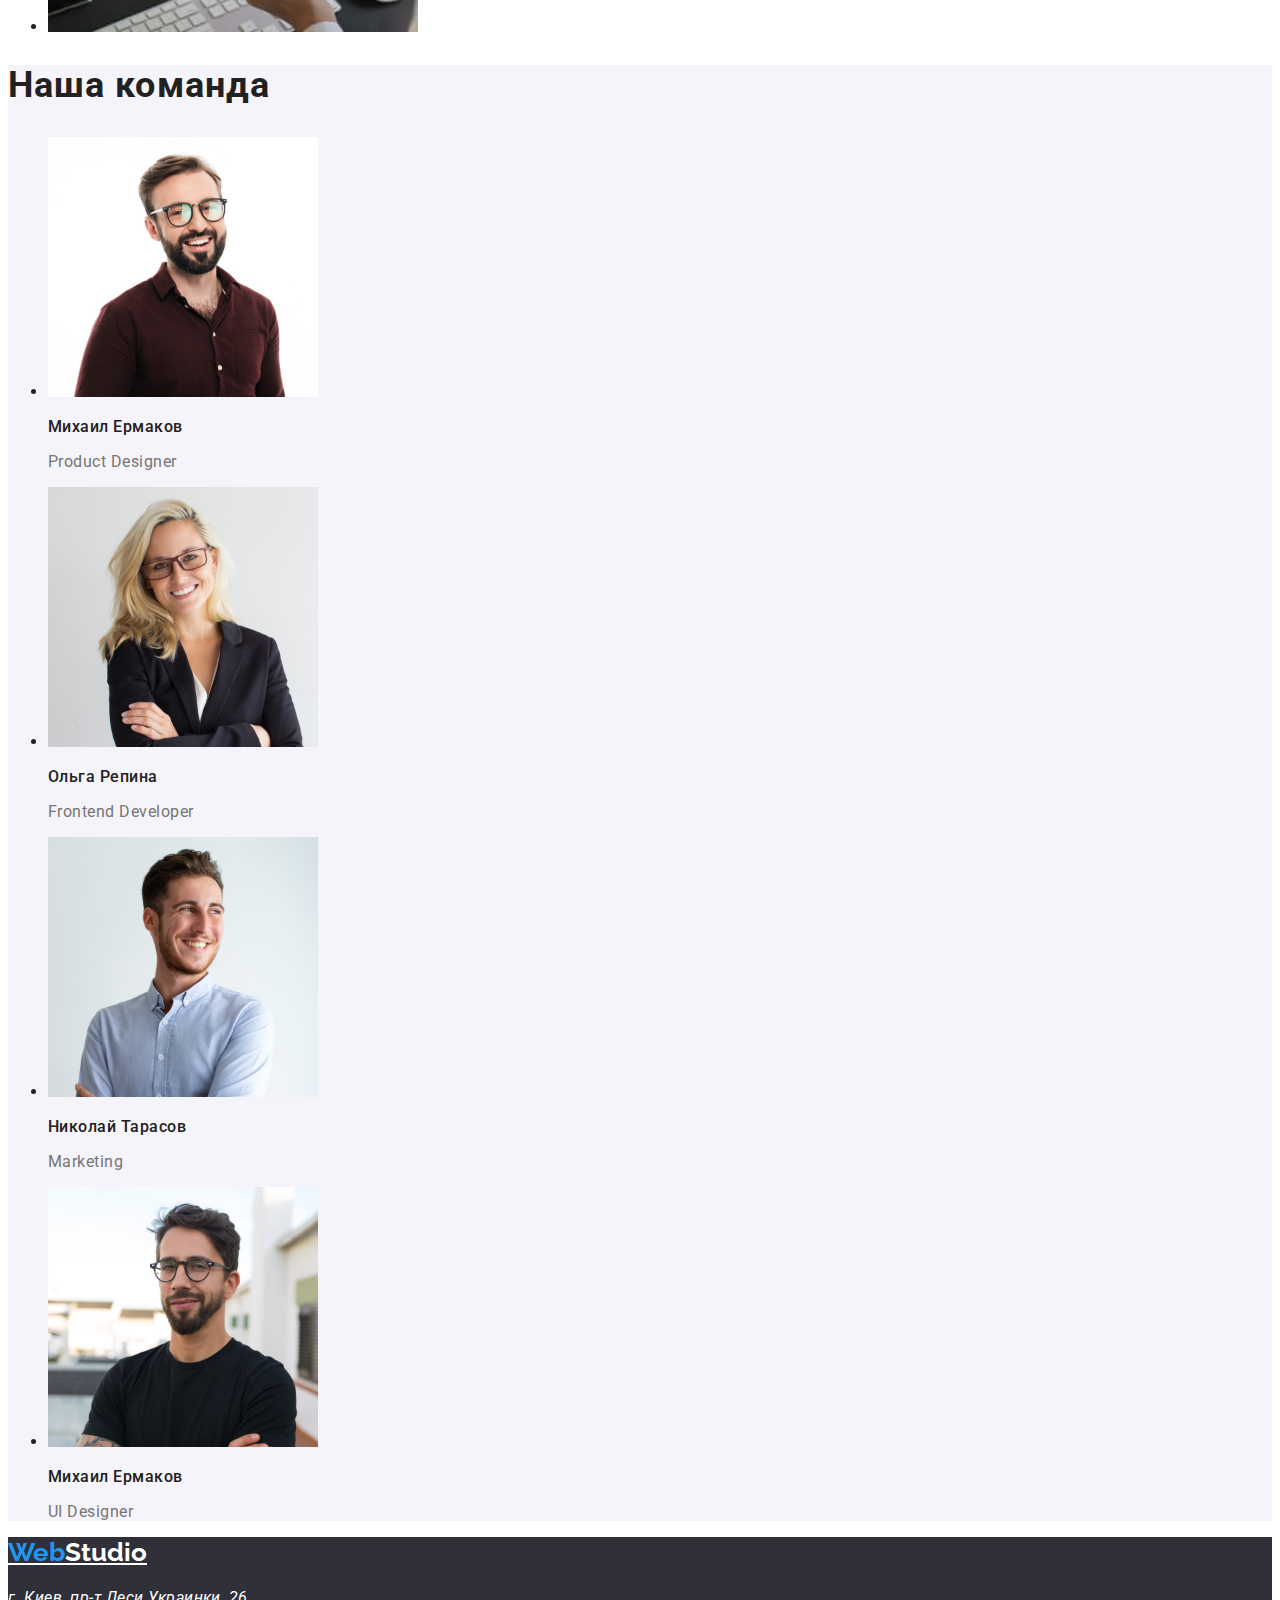
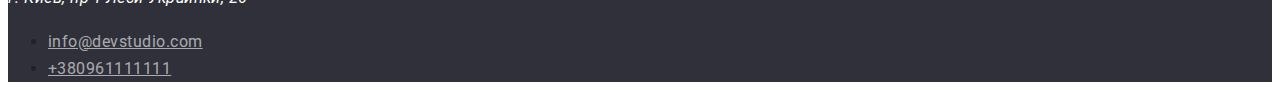
==== commit dce25254: "24" ====
--- a/index.html
+++ b/index.html
@@ -21,9 +21,11 @@
     <a class="logo" href="./index.html"> <span class="part_logo"> Web </span>Studio</a>
    
 <nav class="nav">
-        <a class="nav-link active" href="./index.html">Студия</a>
-        <a class="nav-link" href="./portfolio.html">Портфолио</a>
-        <a class="nav-link" href="">Контакты</a>
+    <ul>
+        <li>  <a class="nav-link active" href="./index.html">Студия</a></li>
+        <li>  <a class="nav-link" href="./portfolio.html">Портфолио</a></li>
+        <li>  <a class="nav-link" href="">Контакты</a></li>
+    </ul>
 </nav>
 
     <ul class="contact-inf">
@@ -145,10 +147,10 @@
     <address class="adress-section">
         <p class="adress_description">г. Киев, пр-т Леси Украинки, 26</p>
     </address>
-
-    <a class="contact-inf-item_dark" href="mailto:info@devstudio.com">info@devstudio.com</a>
-    <a class="contact-inf-item_dark" href="tel:+380961111111">+380961111111</a>
-
+<ul>
+   <li> <a class="contact-inf-item_dark" href="mailto:info@devstudio.com">info@devstudio.com</a></li>
+   <li> <a class="contact-inf-item_dark" href="tel:+380961111111">+380961111111</a></li>
+</ul>
 </footer>
 
 </body>
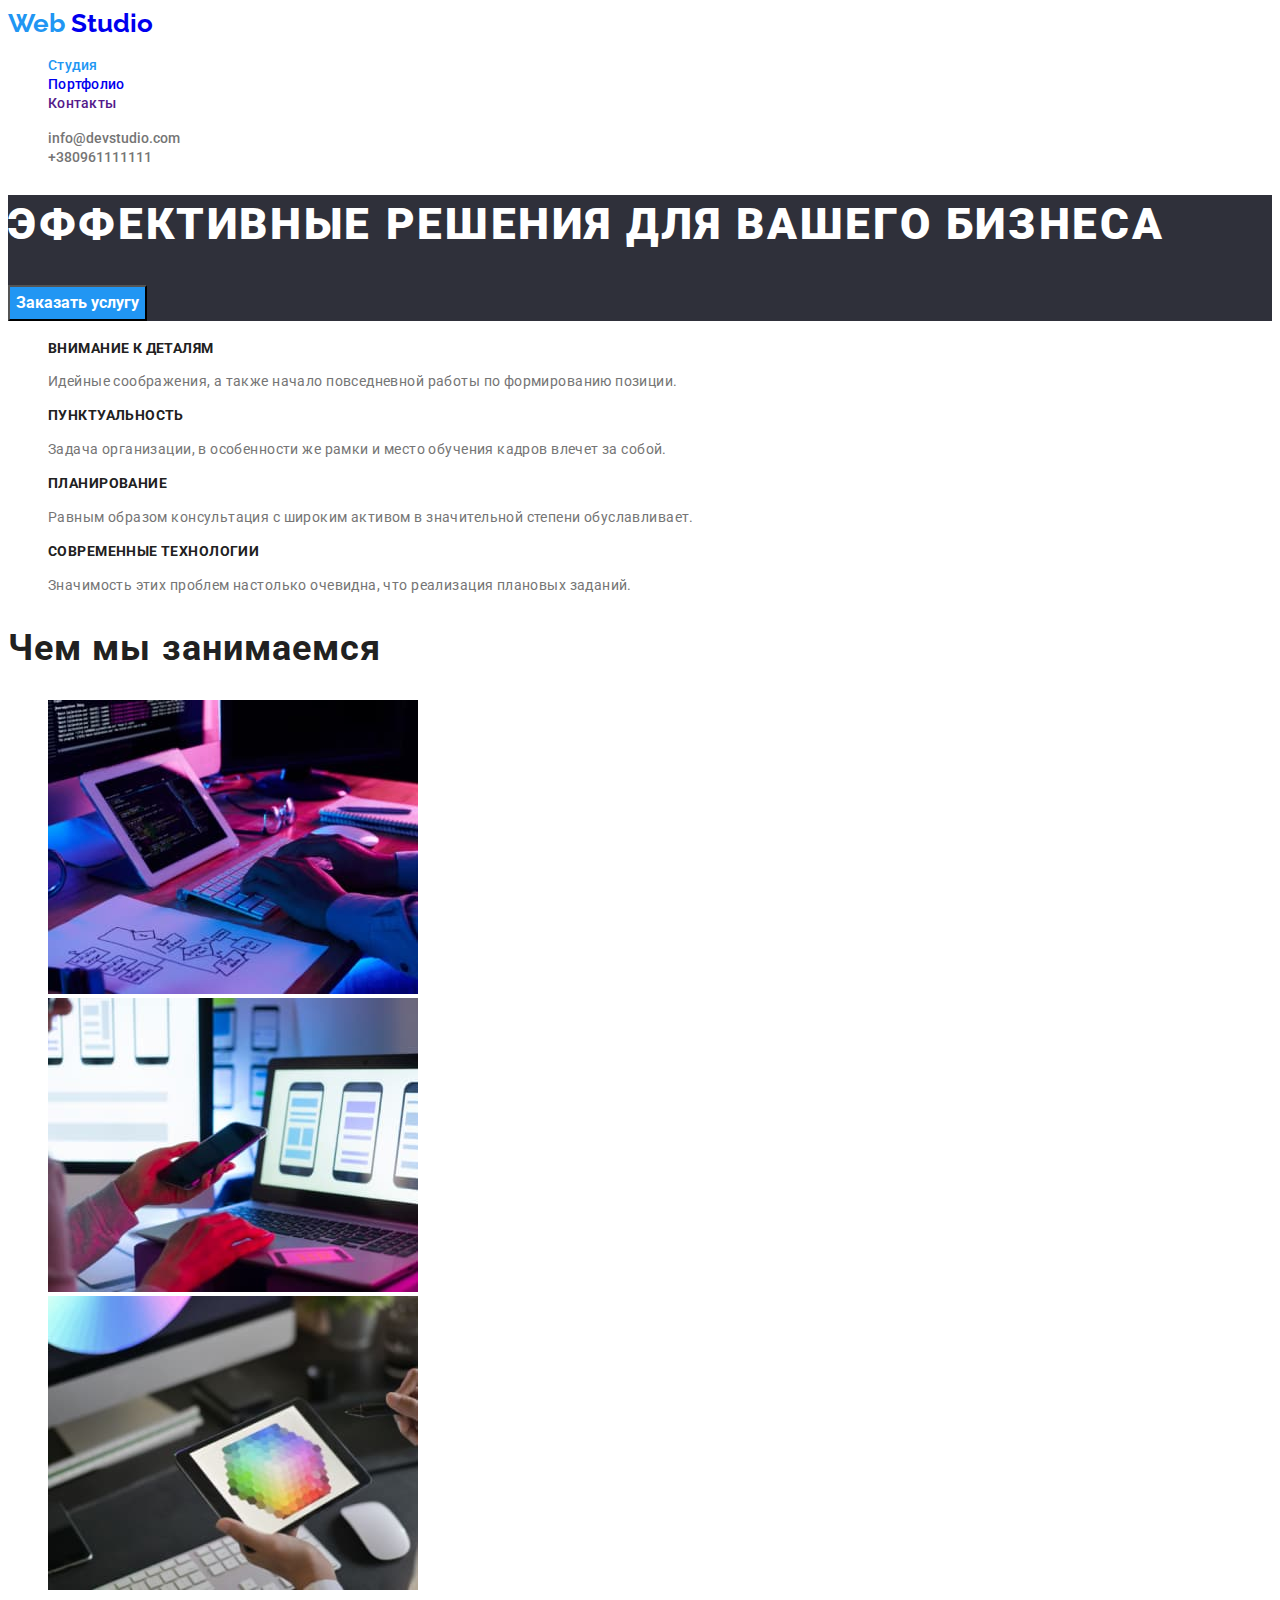
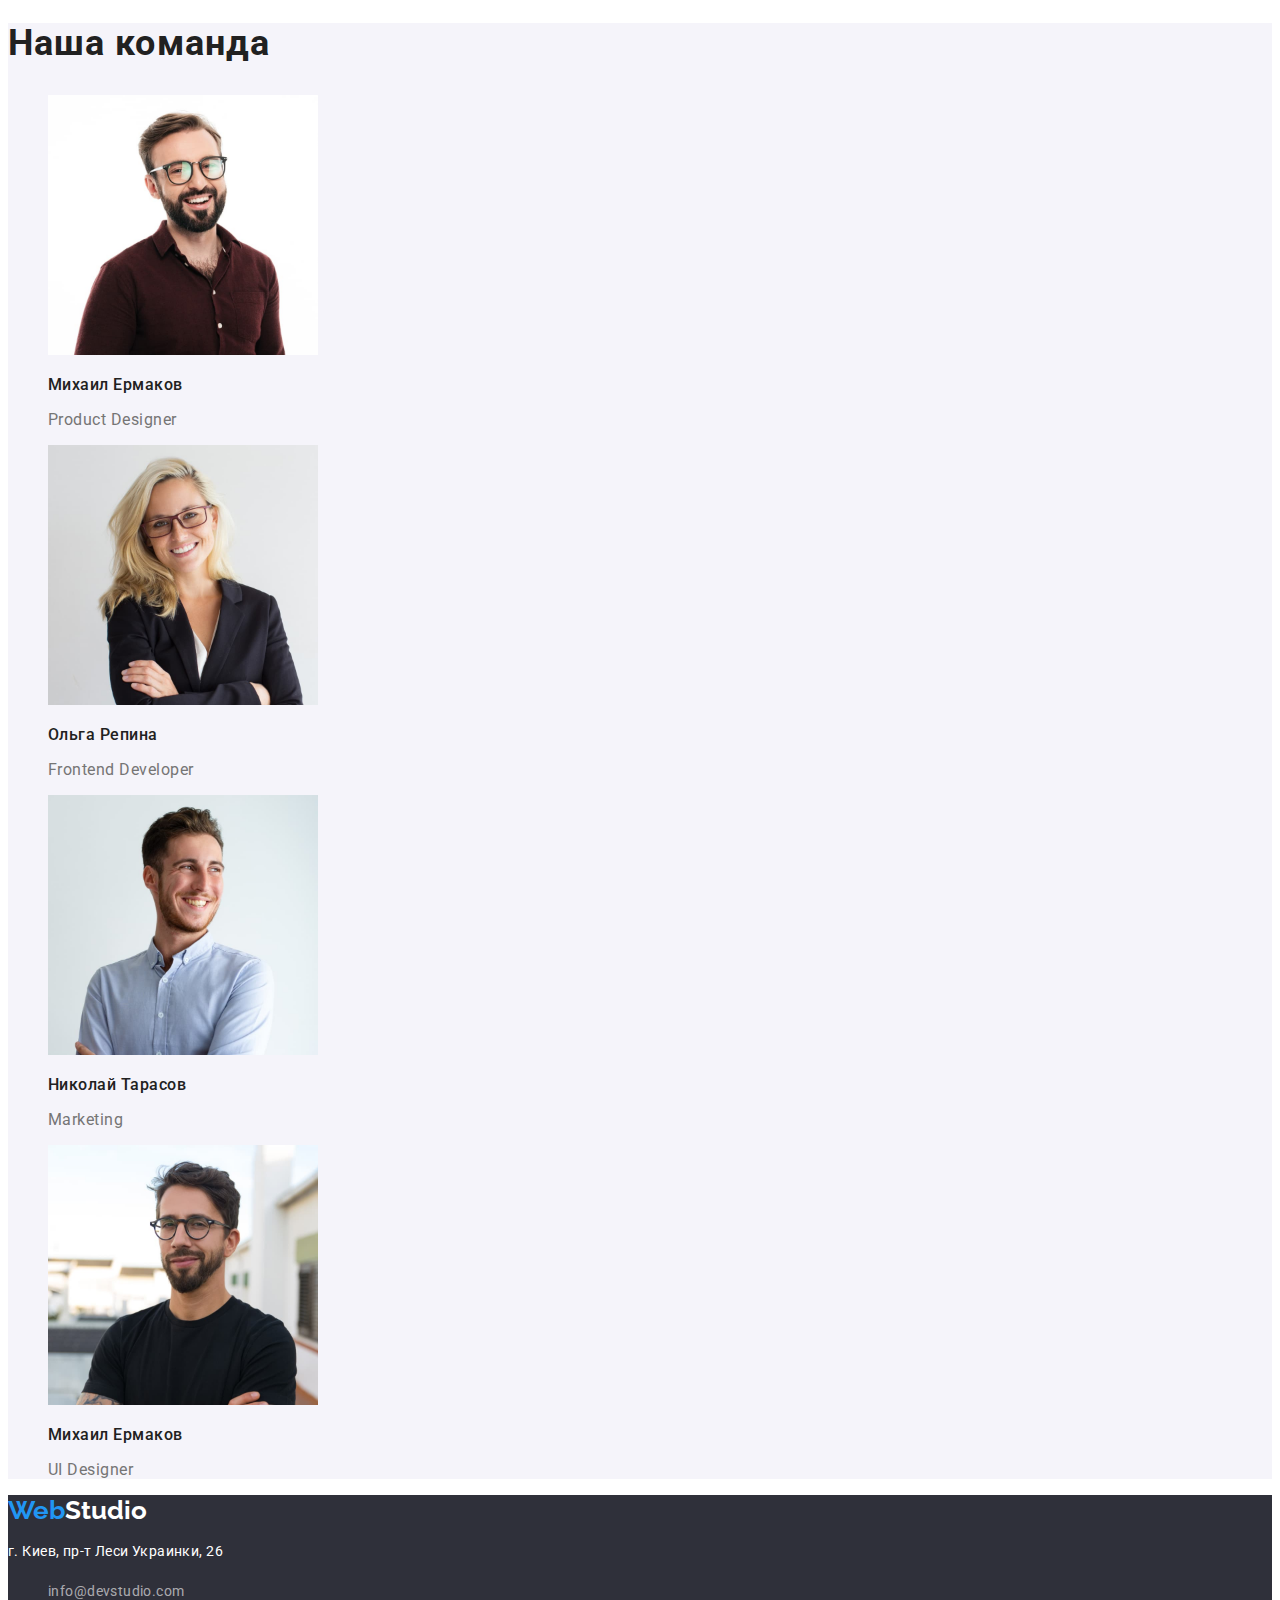
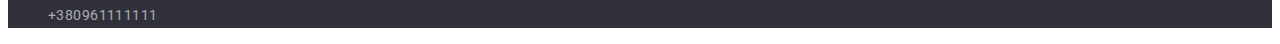
==== commit fcfb27f9: "+" ====
--- a/index.html
+++ b/index.html
@@ -18,19 +18,19 @@
 
   <header>
 
-    <a class="logo" href="./index.html"> <span class="part_logo"> Web </span>Studio</a>
+    <a class="logo link" href="./index.html"> <span class="part_logo"> Web </span>Studio</a>
    
 <nav class="nav">
-    <ul>
-        <li>  <a class="nav-link active" href="./index.html">Студия</a></li>
-        <li>  <a class="nav-link" href="./portfolio.html">Портфолио</a></li>
-        <li>  <a class="nav-link" href="">Контакты</a></li>
+    <ul class="list">
+        <li>  <a class="nav-link link active" href="./index.html">Студия</a></li>
+        <li>  <a class="nav-link link" href="./portfolio.html">Портфолио</a></li>
+        <li>  <a class="nav-link link" href="">Контакты</a></li>
     </ul>
 </nav>
 
-    <ul class="contact-inf">
-           <li class="contact-inf-item"><a class="contact-inf-link"  href="mailto:info@devstudio.com">info@devstudio.com</a> </li>
-           <li class="contact-inf-item"><a class="contact-inf-link" href="tel:+380961111111">+380961111111</a> </li>
+    <ul class="contact-inf list">
+           <li class="contact-inf-item"><a class="contact-inf-link link"  href="mailto:info@devstudio.com">info@devstudio.com</a> </li>
+           <li class="contact-inf-item"><a class="contact-inf-link link" href="tel:+380961111111">+380961111111</a> </li>
     </ul>
     
     </header>
@@ -54,7 +54,7 @@
 
         <h2 class="ourWork-title"><!--hidenTitle--></h2>
 
-    <ul class="our-work">
+    <ul class="our-work list">
         <li class="our-work-item">
             <h3 class="our-work-description_title">Внимание к деталям</h3>
            
@@ -89,7 +89,7 @@
 
     <h2 class="what-we-do_titile accent-title">Чем мы занимаемся</h2>
 
-    <ul class="what-we-do_img-list">
+    <ul class="what-we-do_img-list list">
 
       <li class="what-we-do-item">  <img width="370" height="294" src="./images/work1.jpg" alt="Создание проекта"> </li>
 
@@ -108,7 +108,7 @@
 
     <h2 class="our-team-title accent-title">Наша команда </h2>
 
-    <ul class="specialists-list">
+    <ul class="specialists-list list">
 
         <li class="specialists-item"><img width="270" height="260" src="./images/demyanenko.jpg" alt="Игорь Демьяненко">
 
@@ -142,14 +142,14 @@
 
 <footer class="footer-section">
 
-    <a class="logo-dark-theme logo" href="./index.html"><span class="part_logo">Web</span>Studio</a>
+    <a class="logo-dark-theme logo link" href="./index.html"><span class="part_logo">Web</span>Studio</a>
 
     <address class="adress-section">
         <p class="adress_description">г. Киев, пр-т Леси Украинки, 26</p>
     </address>
-<ul>
-   <li> <a class="contact-inf-item_dark" href="mailto:info@devstudio.com">info@devstudio.com</a></li>
-   <li> <a class="contact-inf-item_dark" href="tel:+380961111111">+380961111111</a></li>
+<ul class="list">
+   <li> <a class="contact-inf-item_dark link" href="mailto:info@devstudio.com">info@devstudio.com</a></li>
+   <li> <a class="contact-inf-item_dark link" href="tel:+380961111111">+380961111111</a></li>
 </ul>
 </footer>
 
--- a/css/styles.css
+++ b/css/styles.css
@@ -3,8 +3,8 @@
   --main_font-weight: 400;
   --secondary_font-weight: 700;
   --third_font-weight: 500;
-  --main_font-size: 14 px;
-  --secondary_font-size: 16 px;
+  --main_font-size: 14px;
+  --secondary_font-size: 16px;
   /*=======================*/
 
   /*====colorPalette=======*/
@@ -39,7 +39,12 @@
 .active {
   color: var(--button-accent-color);
 }
-
+.link {
+  text-decoration: none;
+}
+.list {
+  list-style: none;
+}
 /*=========logo==========*/
 .logo {
   font-family: raleway, sans-serif;
@@ -57,10 +62,10 @@
 
 /*========header=========*/
 .nav-link {
-  color: inherit;
   font-weight: var(--third_font-weight);
   font-size: var(--main_font-size);
   line-height: 1.14;
+  letter-spacing: 0.02em;
 }
 .nav-link:focus,
 .nav-link:hover {
@@ -107,7 +112,7 @@
 
 /*========our work==========*/
 .our-work-description_title {
-  font-weight: var(--secondary_font-size);
+  font-weight: var(--secondary_font-weight);
   font-size: var(--main_font-size);
   line-height: 1.14;
   letter-spacing: 0.03em;
@@ -144,6 +149,7 @@
   font-size: var(--main_font-size);
   line-height: 1.71;
   letter-spacing: 0.03em;
+  font-style: normal;
 }
 .contact-inf-item_dark {
   color: rgba(255, 255, 255, 0.6);
@@ -169,7 +175,7 @@
   color: var(--third_color-txt);
 }
 
-.products-card-name {
+.product-card-name {
   font-weight: var(--secondary_font-weight);
   font-size: 18px;
   line-height: 2;
